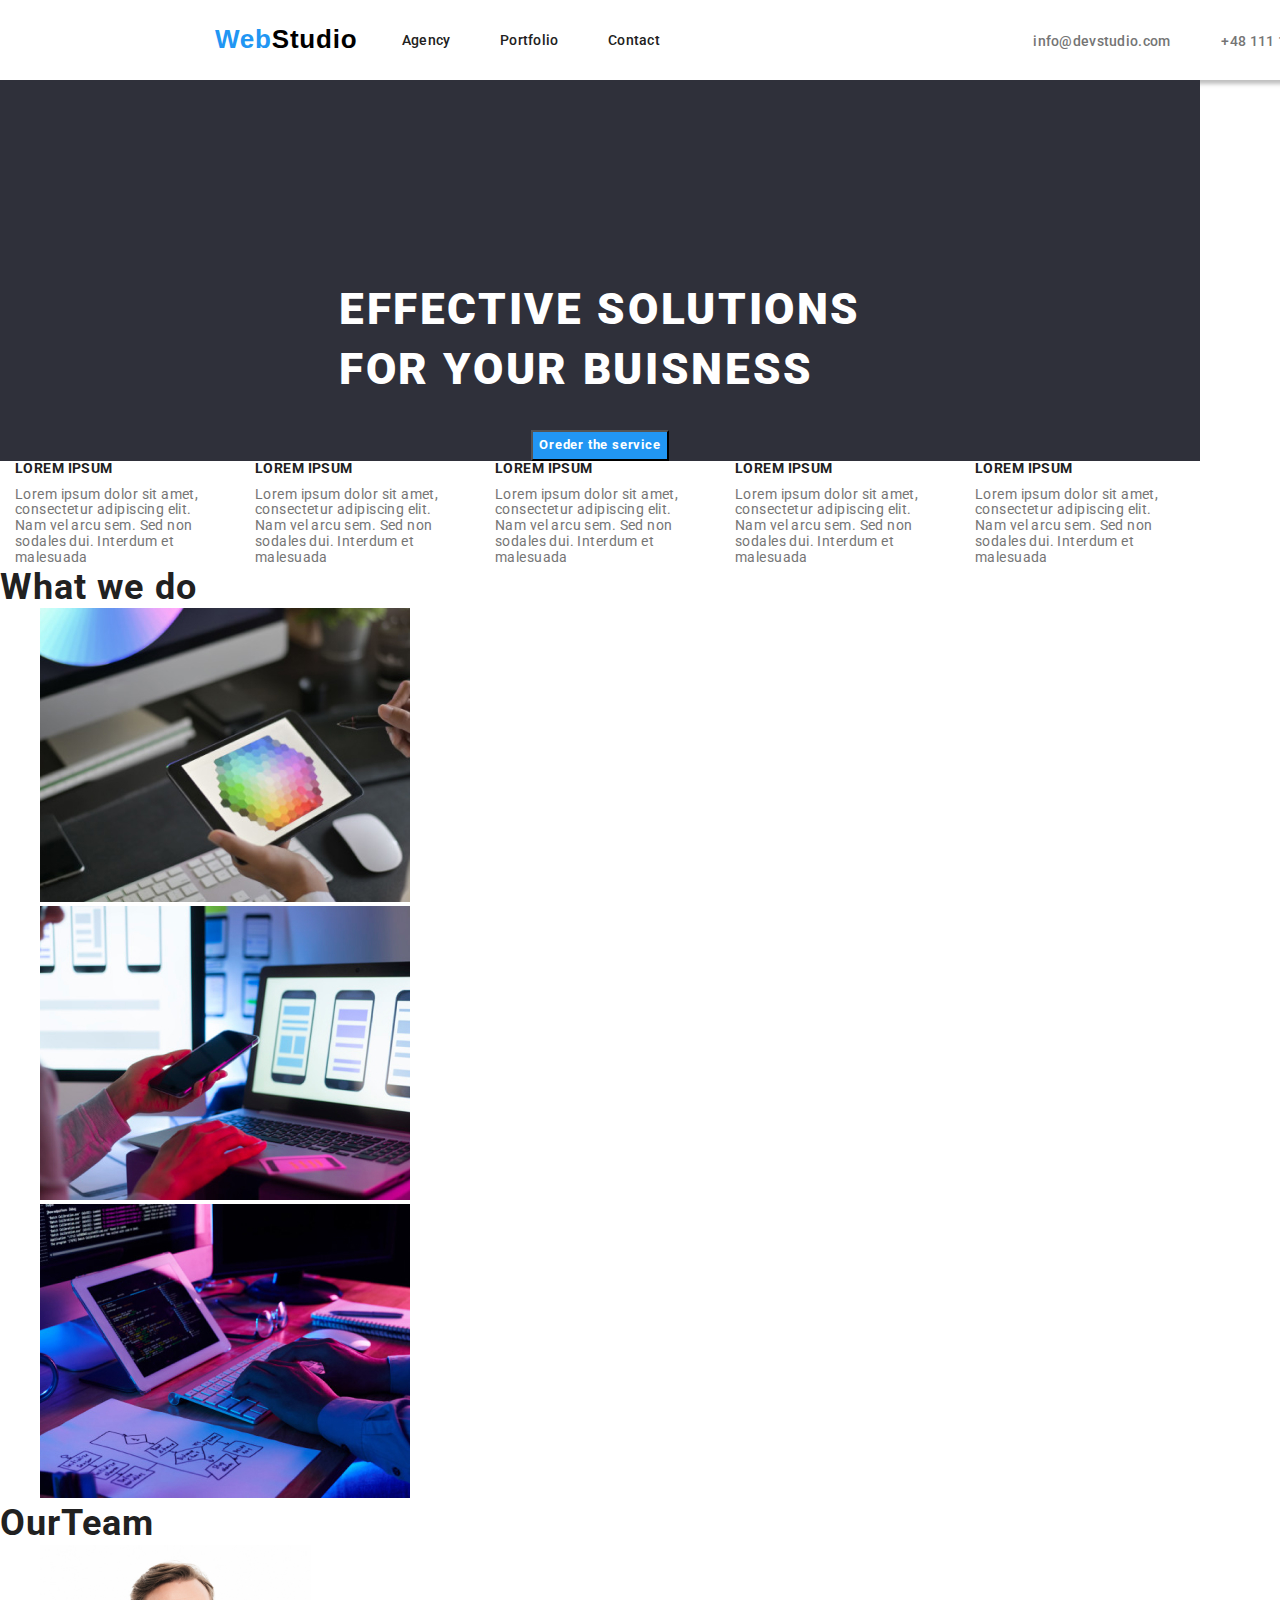
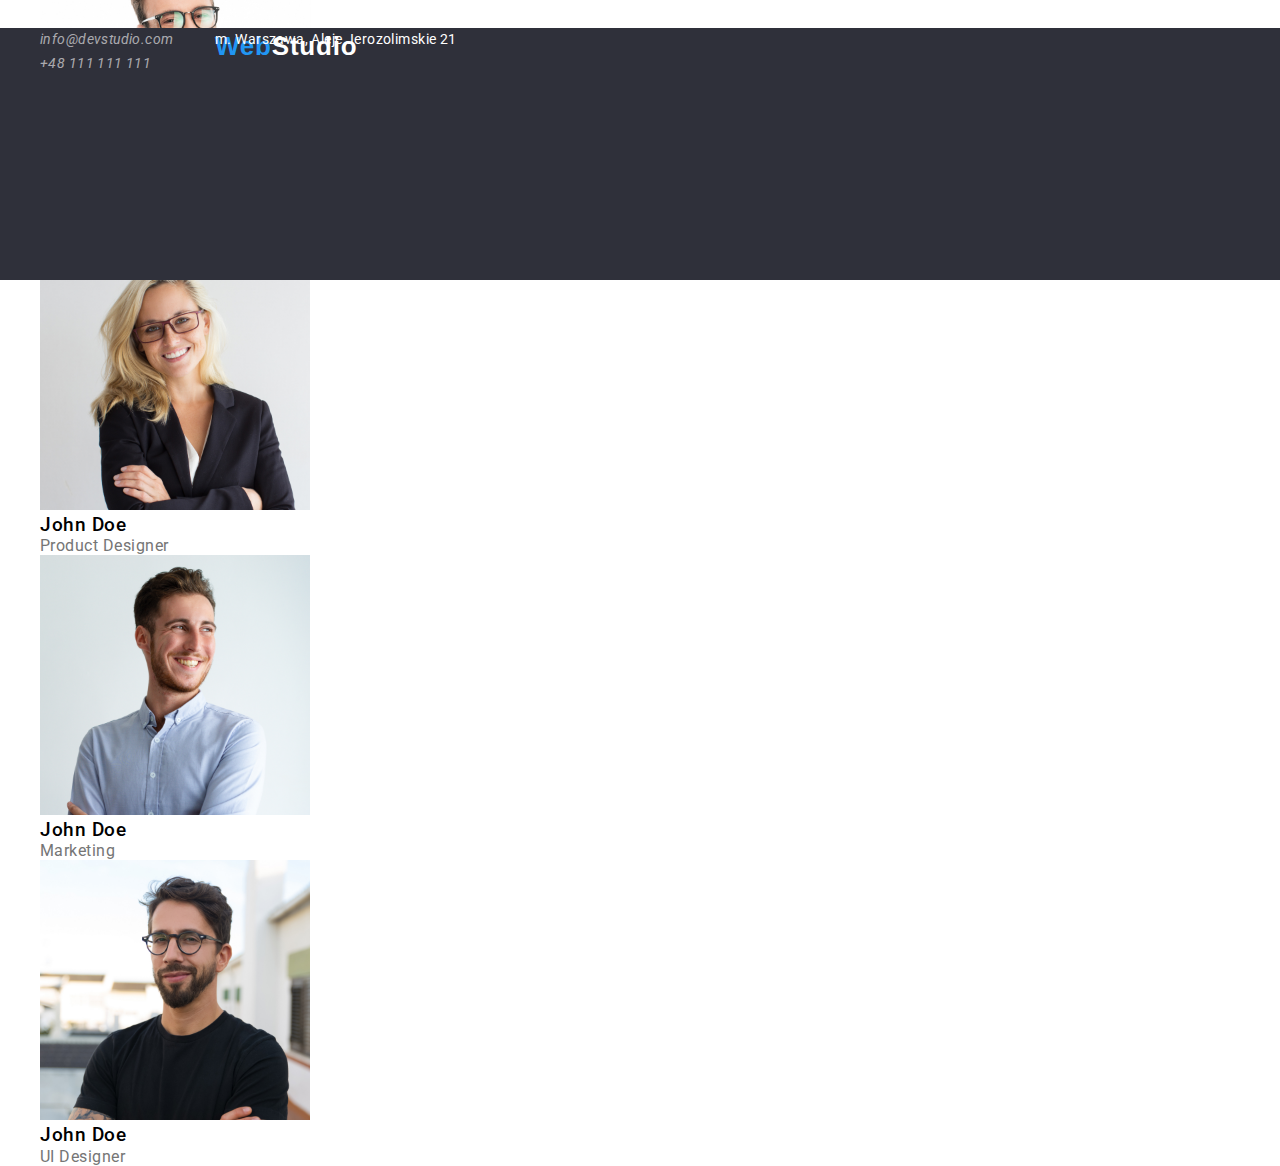
==== index.html @ 23a783db "goit-markup-hw-03" ====
<!DOCTYPE html>
<html lang="en">
  <head>
    <meta charset="UTF-8" />
    <meta http-equiv="X-UA-Compatible" content="IE=edge" />
    <meta name="description" content="Website about WebStudio" />
    <title>Portfolio</title>
    <link
      rel="stylesheet"
      href="https://cdnjs.cloudflare.com/ajax/libs/modern-normalize/1.1.0/modern-normalize.min.css"
      integrity="sha512-wpPYUAdjBVSE4KJnH1VR1HeZfpl1ub8YT/NKx4PuQ5NmX2tKuGu6U/JRp5y+Y8XG2tV+wKQpNHVUX03MfMFn9Q=="
      crossorigin="anonymous"
      referrerpolicy="no-referrer"
    />
    <link rel="preconnect" href="https://fonts.googleapis.com" />
    <link rel="preconnect" href="https://fonts.gstatic.com" crossorigin />
    <link
      href="https://fonts.googleapis.com/css2?family=Raleway:wght@700&family=Roboto:wght@400;500;700;900&display=swap"
      rel="stylesheet"
    />
    <link rel="stylesheet" href="css/style.css" />
  </head>
  <body>
    <header class="nav-bar">
      <div class="menu-items">
        <a class="logo" href="index.html">Web<span class="studio">Studio</span></a>
      </div>
      <nav class="menu-items social-links-position">
        <div>
          <ul class="nav-items">
            <li><a class="menu-item" href="./index.html">Agency</a></li>
            <li><a class="menu-item" href="./portfolio.html">Portfolio</a></li>
            <li><a class="menu-item">Contact</a></li>
          </ul>
        </div>
      </nav>
      <ul class="menu-items contacts-position">
        <li>
          <a class="contact-info" href="mailto:info@devstudio.com">info@devstudio.com</a>
        </li>
        <li><a class="contact-info" href="tel:+48111111111">+48 111 111 111</a></li>
      </ul>
    </header>
    <main class="conteiner">
      <section class="main-section">
        <h1 class="slogan">
          EFFECTIVE SOLUTIONS <br />
          FOR YOUR BUISNESS
        </h1>
        <button class="blue-button" type="button">Oreder the service</button>
      </section>
      <section>
        <div class="conteiner">
          <ul class="paragraphs">
            <li>
              <div>
                <h3 class="paragraphs-title">LOREM IPSUM</h3>
                <p class="paragraphs-text">
                  Lorem ipsum dolor sit amet, consectetur adipiscing elit. Nam vel arcu sem. Sed non
                  sodales dui. Interdum et malesuada
                </p>
              </div>
            </li>

            <li>
              <div>
                <h3 class="paragraphs-title">LOREM IPSUM</h3>
                <p class="paragraphs-text">
                  Lorem ipsum dolor sit amet, consectetur adipiscing elit. Nam vel arcu sem. Sed non
                  sodales dui. Interdum et malesuada
                </p>
              </div>
            </li>
            <li>
              <div>
                <h3 class="paragraphs-title">LOREM IPSUM</h3>
                <p class="paragraphs-text">
                  Lorem ipsum dolor sit amet, consectetur adipiscing elit. Nam vel arcu sem. Sed non
                  sodales dui. Interdum et malesuada
                </p>
              </div>
            </li>
            <li>
              <div>
                <h3 class="paragraphs-title">LOREM IPSUM</h3>
                <p class="paragraphs-text">
                  Lorem ipsum dolor sit amet, consectetur adipiscing elit. Nam vel arcu sem. Sed non
                  sodales dui. Interdum et malesuada
                </p>
              </div>
            </li>
            <li>
              <div>
                <h3 class="paragraphs-title">LOREM IPSUM</h3>
                <p class="paragraphs-text">
                  Lorem ipsum dolor sit amet, consectetur adipiscing elit. Nam vel arcu sem. Sed non
                  sodales dui. Interdum et malesuada
                </p>
              </div>
            </li>
          </ul>
        </div>
      </section>
      <section>
        <div class="conteiner">
          <h2 class="section-title">What we do</h2>
          <ul class="pics-container">
            <li>
              <img src="./images/box3.jpg" widht="370" height="294" alt="picture in the tablet" />
            </li>
            <li>
              <img src="./images/box1.jpg" widht="370" height="294" alt="person at the laptop" />
            </li>
            <li>
              <img
                src="./images/box2.jpg"
                widht="370"
                height="294"
                alt="person is typing something on the keyboard"
              />
            </li>
          </ul>
        </div>
      </section>
      <section>
        <div class="conteiner">
          <h2 class="section-title">OurTeam</h2>
          <ul class="team-container">
            <li class="pic-item">
              <img src="./images/person1.jpg" widht="270" height="260" alt="man" />
              <h3 class="name">John Doe</h3>
              <p class="describe-name">Product Designer</p>
            </li>

            <li class="pic-item">
              <img src="./images/person2.jpg" widht="270" height="260" alt="woman" />
              <h3 class="name">John Doe</h3>
              <p class="describe-name">Product Designer</p>
            </li>

            <li class="pic-item">
              <img src="./images/person3.jpg" widht="270" height="260" alt="man" />
              <h3 class="name">John Doe</h3>
              <p class="describe-name">Marketing</p>
            </li>
            <li class="pic-item">
              <img src="./images/person4.jpg" widht="270" height="260" alt="man" />
              <h3 class="name">John Doe</h3>
              <p class="describe-name">UI Designer</p>
            </li>
          </ul>
        </div>
      </section>
    </main>
    <footer class="footer" , class="conteiner">
      <a class="logo" href="index.html">Web<span class="studio-footer">Studio</span></a>
      <address class="adress">
        <ul>
          <li class="street">m. Warszawa, Aleje Jerozolimskie 21</li>
          <li>
            <a href="mailto:info@devstudio.com" class="contact-info-footer">info@devstudio.com</a>
          </li>
          <li><a href="tel:+48111111111" class="contact-info-footer">+48 111 111 111</a></li>
        </ul>
      </address>
    </footer>
  </body>
</html>
---- css/style.css ----
:root {
  --background-color: #e5e5e5;
  --color-white: #ffffff;
  --color-black: #000000;
  --color-blue: #2196f3;
  --color-grey: #757575;
  --color-dark-grey: #2f303a;
  --main-font: 'Roboto', sans-serif;
  --secondary-font: 'Relaway', sans-serif;
  --normal-text-color: #212121;
  --paragraph-text-color: #757575;
  --link-color: #2196f3;
  --secondary-background-color: #2f303a;
  --button-color: #f5f4fa;
}
* {
  margin: 0;
}
ul {
  list-style: none;
}
a {
  text-decoration: none;
}

body {
  font-family: var(--main-font);
  color: var(--normal-text-color);
}
.title-h3:hover,
.description-image:hover {
  text-decoration-line: underline;
  text-decoration-color: var(--link-color);
  text-decoration-style: solid;
}
img:hover {
  text-decoration-style: solid;
  border-color: var(--link-color);
}

.conteiner {
  width: 1200px;
}
.filter-container {
  text-decoration: none;
  padding: 94px 0 94px 0px;
  justify-content: center;
  padding-top: 174px; /*(174, 215, 346, 215);*/
  padding-bottom: 346px;
  padding-left: 215px;
  padding-right: 215px;
}
.menu-item {
  font-weight: 500;
  font-size: 14px;
  line-height: 1.14;
  letter-spacing: 0.02em;
  color: var(--normal-text-color);
}
.nav-bar {
  height: 80px;
  width: 1600px;
  left: 0px;
  top: 0px;
  border-radius: 0px;
  box-sizing: border-box;
  border-bottom: 1px solid var(--border-color);
  background-color: var(--white);
  display: flex;
  justify-content: center;
  box-shadow: 0px 4px 4px rgba(0, 0, 0, 0.25);
}
.nav-items {
  gap: 47px;
  width: 261px;
  height: 16px;
  left: 453px;
  top: 32px;
  display: flex;
  color: var(--normal-text-color);
  font-size: 14px;
  justify-content: space-around;
}

.button-container {
  display: flex;
  justify-content: center;
  gap: 8px;
  margin-bottom: 50px;
  width: 572px;
  height: 54px;
  left: 510px;
  top: 174px;
  padding-bottom: 34px;
}
.image-box-container {
  width: 1200px;
  display: flex;
  flex-wrap: wrap;
  justify-content: space-between;
  padding-left: 15px;
  padding-right: 15px;
  gap: 30px;
}
.item {
  margin: 0;
  padding: 0;
  width: auto;
  border-bottom: 1px solid #eeeeee;
}
.contacts-position {
  padding-left: 372px;
  gap: 51px;
}
.social-links-position {
  padding-left: 91px;
}

.logo {
  position: absolute;
  left: 215px;
  font-family: var(--secondary-font);
  font-weight: 700;
  font-size: 26px;
  line-height: 1.46;
  letter-spacing: 0.03em;
  color: var(--link-color);
}
.studio {
  font-family: var(--secondary-font);
  color: var(--color-black);
}
.studio-footer {
  font-family: var(--secondary-font);
  color: var(--color-white);
}
.contact-footer {
  position: absolute;
  width: 247px;
  height: 84px;
  left: 215px;
}
.slogan {
  font-weight: 900;
  font-size: 44px;
  line-height: 1.36;
  letter-spacing: 0.06em;
  text-transform: uppercase;
  color: var(--color-white);
  padding-top: 200px;
  padding-bottom: 30px;
}
.our-team {
  background-color: var(--button-color);
}

.contact-info {
  font-style: normal;
  font-weight: 500;
  font-size: 14px;
  line-height: 1.17;
  letter-spacing: 0.02em;
  color: var(--paragraph-text-color);
}
.contact-footer {
  width: 247px;
  height: 81px;
}
.contact-info-footer {
  font-size: 14px;
  line-height: 1.7;
  letter-spacing: 0.03em;
  color: rgba(255, 255, 255, 0.6);
}
button {
  font-family: var(--main-font);
  font-weight: 500;
  line-height: 1.62;
  background: var(--button-color);
  letter-spacing: 0.03em;
  cursor: pointer;
}
.blue-button {
  font-weight: 700;
  line-height: 1.87;
  letter-spacing: 0.06em;
  color: var(--color-white);
  background: var(--link-color);
}
.button:focus {
  color: white;
  background-color: var(--link-color);
}
.button:hover {
  text-decoration-line: underline;
  text-decoration-color: var(--link-color);
  text-decoration-style: solid;
}

a:hover,
a:focus {
  color: var(--link-color);
}
.section {
  padding: 94px 0 94px 0px;
}

.main-section {
  background-color: var(--secondary-background-color);
  display: flex;
  flex-direction: column;
  justify-content: center;
  align-items: center;
}
.menu-items {
  display: flex;
  align-items: center;
}
.paragraphs {
  display: flex;
  justify-content: space-around;
  gap: 30px;
  padding-left: 15px;
  padding-right: 15px;
}
.paragraphs-title {
  font-weight: 700;
  font-size: 14px;
  line-height: 1.14;
  letter-spacing: 0.03em;
}
.paragraphs-text {
  font-size: 14px;
  line-height: 1.14;
  letter-spacing: 0.03em;
  color: var(--paragraph-text-color);
  padding-top: 10px;
}
.section-title {
  font-weight: 700;
  font-size: 36px;
  line-height: 1.17;
  letter-spacing: 0.03em;
}
.title-h3 {
  font-weight: 700;
  font-size: 18px;
  line-height: 2;
  letter-spacing: 0.06em;
  margin: 0;
  padding-top: 20px;
  padding-left: 24px;
  color: var(--normal-text-color);
}
.name {
  font-weight: 500;
  line-height: 1.19;
  letter-spacing: 0.03em;
  color: var(--color-black);
}
.describe-name {
  line-height: 1.19;
  letter-spacing: 0.03em;
  color: var(--color-grey);
}
.description-image {
  color: var(--color-grey);
  line-height: 1.875;
  letter-spacing: 0.03em;
  margin: 0;
  padding-left: 24px;
  padding-bottom: 20px;
  letter-spacing: 0.03em;
}
.street {
  position: absolute;
  width: 247px;
  height: 21px;
  left: 215px;
  font-style: normal;
  font-family: var(--main-font);
  color: var(--color-white);
  font-size: 14px;
  line-height: 1.71;
  letter-spacing: 0.03em;
}
.footer {
  background-color: var(--color-dark-grey);
  position: absolute;
  width: 1600px;
  height: 252px;
  left: 0px;
  top: 1628px;
  height: 252px;
  border-radius: 0px;
}
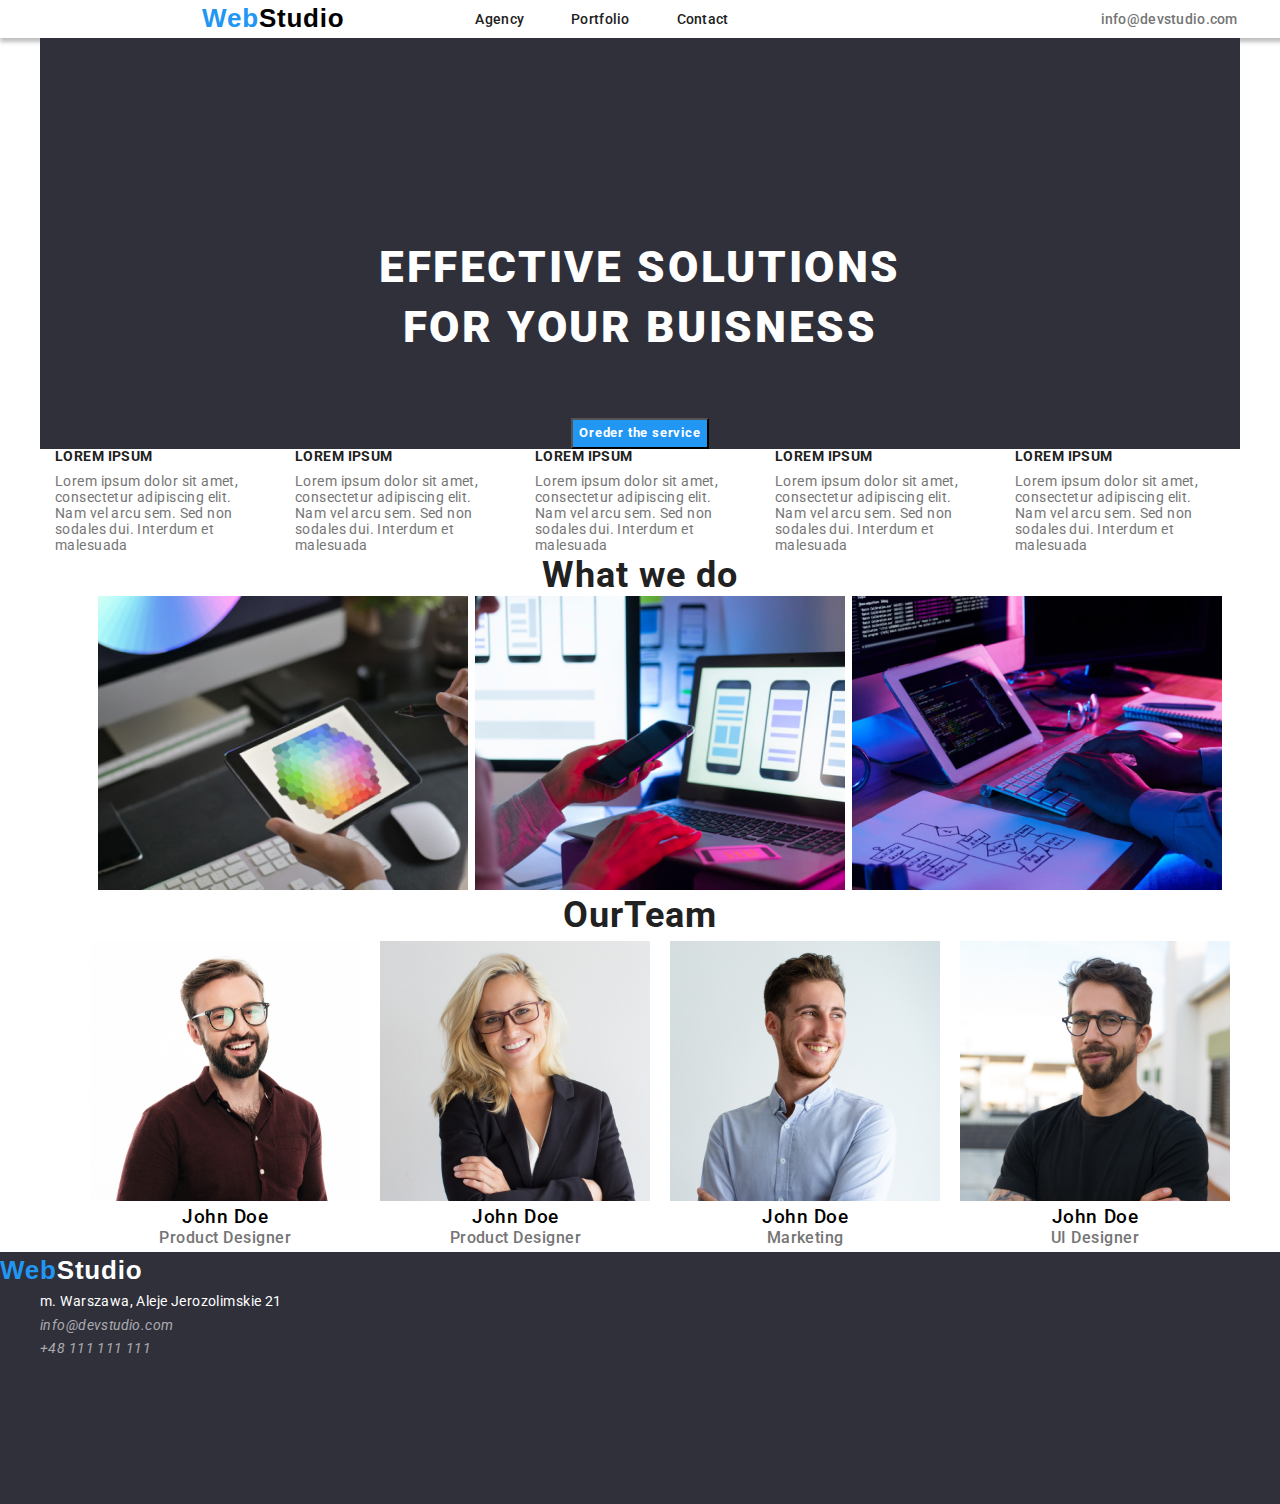
==== commit 77ddc376: "goit-markup-hw-03" ====
--- a/index.html
+++ b/index.html
@@ -21,7 +21,7 @@
     <link rel="stylesheet" href="css/style.css" />
   </head>
   <body>
-    <header class="nav-bar">
+    <header class="nav-bar container">
       <div class="menu-items">
         <a class="logo" href="index.html">Web<span class="studio">Studio</span></a>
       </div>
@@ -102,7 +102,7 @@
         </div>
       </section>
       <section>
-        <div class="conteiner">
+        <div class="conteiner section-what-we-do">
           <h2 class="section-title">What we do</h2>
           <ul class="pics-container">
             <li>
@@ -152,17 +152,22 @@
         </div>
       </section>
     </main>
-    <footer class="footer" , class="conteiner">
-      <a class="logo" href="index.html">Web<span class="studio-footer">Studio</span></a>
-      <address class="adress">
-        <ul>
-          <li class="street">m. Warszawa, Aleje Jerozolimskie 21</li>
-          <li>
-            <a href="mailto:info@devstudio.com" class="contact-info-footer">info@devstudio.com</a>
-          </li>
-          <li><a href="tel:+48111111111" class="contact-info-footer">+48 111 111 111</a></li>
-        </ul>
-      </address>
-    </footer>
+   <div class="footer">
+      <footer class="container">
+        <div>
+          <a class="logo" href="index.html">Web<span class="studio-footer">Studio</span></a>
+        </div>
+        <address>
+          <div class="contact-footer">
+            <ul>
+              <li class="street">m. Warszawa, Aleje Jerozolimskie 21</li>
+              <li>
+                <a class="contact-info-footer" href="mailto:info@devstudio.com"
+                  >info@devstudio.com</a
+                >
+              </li>
+              <li><a class="contact-info-footer" href="tel:+48111111111">+48 111 111 111</a></li>
+            </ul>
+          </div>
   </body>
 </html>
--- a/css/style.css
+++ b/css/style.css
@@ -22,43 +22,95 @@
 a {
   text-decoration: none;
 }
-
+* {
+  margin: 0;
+}
+h1,
+h2,
+h3,
+h4,
+h5,
+h6,
+p {
+  margin: 0;
+}
 body {
   font-family: var(--main-font);
   color: var(--normal-text-color);
 }
-.title-h3:hover,
+.conteiner {
+  width: 1200px;
+  margin: 0 auto;
+}
+/*==================================================================
+HOVER FOCUS BUTTON
+====================================================================*/
+/*.title-h3:hover,
 .description-image:hover {
   text-decoration-line: underline;
   text-decoration-color: var(--link-color);
   text-decoration-style: solid;
-}
-img:hover {
+}*/
+img:hover img:focus {
   text-decoration-style: solid;
   border-color: var(--link-color);
 }
-
-.conteiner {
-  width: 1200px;
-}
-.filter-container {
-  text-decoration: none;
-  padding: 94px 0 94px 0px;
-  justify-content: center;
-  padding-top: 174px; /*(174, 215, 346, 215);*/
-  padding-bottom: 346px;
-  padding-left: 215px;
-  padding-right: 215px;
-}
-.menu-item {
-  font-weight: 500;
-  font-size: 14px;
-  line-height: 1.14;
-  letter-spacing: 0.02em;
-  color: var(--normal-text-color);
-}
+.button:focus {
+  color: white;
+  background-color: var(--link-color);
+}
+.button:focus,
+.button:hover {
+  color: white;
+  background-color: var(--link-color);
+}
+.button-container:hover {
+  border-color: var(--link-color);
+}
+a:hover,
+a:focus {
+  color: var(--link-color);
+}
+button {
+  font-family: var(--main-font);
+  font-weight: 500;
+  line-height: 1.62;
+  background: var(--button-color);
+  letter-spacing: 0.03em;
+  cursor: pointer;
+}
+.blue-button {
+  font-weight: 700;
+  line-height: 1.87;
+  letter-spacing: 0.06em;
+  color: var(--color-white);
+  background: var(--link-color);
+}
+.underline-blue:hover {
+  text-decoration-line: underline;
+}
+/*============LOGO==========================================*/
+.logo {
+  left: 215px;
+  font-family: var(--secondary-font);
+  font-weight: 700;
+  font-size: 26px;
+  line-height: 1.46;
+  letter-spacing: 0.03em;
+  color: var(--link-color);
+}
+.studio {
+  font-family: var(--secondary-font);
+  color: var(--color-black);
+}
+.studio-footer {
+  font-family: var(--secondary-font);
+  color: var(--color-white);
+}
+/*===================================================
+NAGŁÓWEK
+========================================================*/
 .nav-bar {
-  height: 80px;
   width: 1600px;
   left: 0px;
   top: 0px;
@@ -72,8 +124,6 @@
 }
 .nav-items {
   gap: 47px;
-  width: 261px;
-  height: 16px;
   left: 453px;
   top: 32px;
   display: flex;
@@ -81,64 +131,39 @@
   font-size: 14px;
   justify-content: space-around;
 }
-
-.button-container {
-  display: flex;
-  justify-content: center;
-  gap: 8px;
-  margin-bottom: 50px;
-  width: 572px;
-  height: 54px;
-  left: 510px;
-  top: 174px;
-  padding-bottom: 34px;
-}
-.image-box-container {
-  width: 1200px;
-  display: flex;
-  flex-wrap: wrap;
-  justify-content: space-between;
-  padding-left: 15px;
-  padding-right: 15px;
-  gap: 30px;
-}
-.item {
-  margin: 0;
-  padding: 0;
-  width: auto;
-  border-bottom: 1px solid #eeeeee;
+.social-links-position {
+  padding-left: 91px;
+}
+.menu-item {
+  font-weight: 500;
+  font-size: 14px;
+  line-height: 1.14;
+  letter-spacing: 0.02em;
+  color: var(--normal-text-color);
+}
+.contact-info {
+  font-style: normal;
+  font-weight: 500;
+  font-size: 14px;
+  line-height: 1.17;
+  letter-spacing: 0.02em;
+  color: var(--paragraph-text-color);
 }
 .contacts-position {
   padding-left: 372px;
   gap: 51px;
 }
-.social-links-position {
-  padding-left: 91px;
-}
+/*=======================================================
+PORTFOLIO-------------INDEX
+=========================================================*/
 
-.logo {
-  position: absolute;
-  left: 215px;
-  font-family: var(--secondary-font);
-  font-weight: 700;
-  font-size: 26px;
-  line-height: 1.46;
-  letter-spacing: 0.03em;
-  color: var(--link-color);
-}
-.studio {
-  font-family: var(--secondary-font);
-  color: var(--color-black);
-}
-.studio-footer {
-  font-family: var(--secondary-font);
-  color: var(--color-white);
-}
-.contact-footer {
-  position: absolute;
-  width: 247px;
-  height: 84px;
-  left: 215px;
+.main-section {
+  background-color: var(--secondary-background-color);
+  display: flex;
+  flex-direction: column;
+  justify-content: center;
+  align-items: center;
+  gap: 30px;
 }
 .slogan {
   font-weight: 900;
@@ -146,71 +171,10 @@
   line-height: 1.36;
   letter-spacing: 0.06em;
   text-transform: uppercase;
+  text-align: center;
   color: var(--color-white);
   padding-top: 200px;
   padding-bottom: 30px;
-}
-.our-team {
-  background-color: var(--button-color);
-}
-
-.contact-info {
-  font-style: normal;
-  font-weight: 500;
-  font-size: 14px;
-  line-height: 1.17;
-  letter-spacing: 0.02em;
-  color: var(--paragraph-text-color);
-}
-.contact-footer {
-  width: 247px;
-  height: 81px;
-}
-.contact-info-footer {
-  font-size: 14px;
-  line-height: 1.7;
-  letter-spacing: 0.03em;
-  color: rgba(255, 255, 255, 0.6);
-}
-button {
-  font-family: var(--main-font);
-  font-weight: 500;
-  line-height: 1.62;
-  background: var(--button-color);
-  letter-spacing: 0.03em;
-  cursor: pointer;
-}
-.blue-button {
-  font-weight: 700;
-  line-height: 1.87;
-  letter-spacing: 0.06em;
-  color: var(--color-white);
-  background: var(--link-color);
-}
-.button:focus {
-  color: white;
-  background-color: var(--link-color);
-}
-.button:hover {
-  text-decoration-line: underline;
-  text-decoration-color: var(--link-color);
-  text-decoration-style: solid;
-}
-
-a:hover,
-a:focus {
-  color: var(--link-color);
-}
-.section {
-  padding: 94px 0 94px 0px;
-}
-
-.main-section {
-  background-color: var(--secondary-background-color);
-  display: flex;
-  flex-direction: column;
-  justify-content: center;
-  align-items: center;
 }
 .menu-items {
   display: flex;
@@ -222,6 +186,14 @@
   gap: 30px;
   padding-left: 15px;
   padding-right: 15px;
+  left: 215px;
+  top: 774px;
+}
+.section-what-we-do {
+  width: 1170px;
+  left: 215px;
+  top: 969px;
+  border-radius: 0px;
 }
 .paragraphs-title {
   font-weight: 700;
@@ -237,10 +209,88 @@
   padding-top: 10px;
 }
 .section-title {
+  display: flex;
+  justify-content: center;
   font-weight: 700;
   font-size: 36px;
   line-height: 1.17;
   letter-spacing: 0.03em;
+}
+.pics-container {
+  display: flex;
+  justify-content: space-around;
+  flex-wrap: wrap;
+  left: 215px;
+  top: 969px;
+  border-radius: 0px;
+}
+.team-container {
+  display: flex;
+  justify-content: space-around;
+  flex-wrap: wrap;
+}
+.team-container {
+  font-weight: 500;
+  line-height: 1.19;
+  letter-spacing: 0.03em;
+  color: var(--color-black);
+}
+.pic-item {
+  padding: 5px;
+}
+.name {
+  display: flex;
+  justify-content: center;
+  font-weight: 500;
+  line-height: 1.19;
+  letter-spacing: 0.03em;
+  color: var(--color-black);
+}
+.describe-name {
+  display: flex;
+  justify-content: center;
+  line-height: 1.19;
+  letter-spacing: 0.03em;
+  color: var(--color-grey);
+}
+.section {
+  padding: 94px 0 94px 0px;
+}
+.our-team {
+  background-color: var(--button-color);
+}
+
+.filter-container {
+  text-decoration: none;
+  padding: 94px 0 94px 0px;
+  justify-content: center;
+  padding-top: 174px; /*(174, 215, 346, 215);*/
+  padding-bottom: 346px;
+  padding-left: 215px;
+  padding-right: 215px;
+}
+.button-container {
+  display: flex;
+  justify-content: center;
+  gap: 8px;
+  margin-bottom: 50px;
+  left: 510px;
+  top: 174px;
+  padding-bottom: 34px;
+}
+.image-box-container {
+  width: 1200px;
+  display: flex;
+  flex-wrap: wrap;
+  justify-content: space-between;
+  padding-left: 15px;
+  padding-right: 15px;
+  gap: 30px;
+}
+.item {
+  margin: 0;
+  padding: 0;
+  border-bottom: 1px solid #eeeeee;
 }
 .title-h3 {
   font-weight: 700;
@@ -252,17 +302,6 @@
   padding-left: 24px;
   color: var(--normal-text-color);
 }
-.name {
-  font-weight: 500;
-  line-height: 1.19;
-  letter-spacing: 0.03em;
-  color: var(--color-black);
-}
-.describe-name {
-  line-height: 1.19;
-  letter-spacing: 0.03em;
-  color: var(--color-grey);
-}
 .description-image {
   color: var(--color-grey);
   line-height: 1.875;
@@ -272,25 +311,34 @@
   padding-bottom: 20px;
   letter-spacing: 0.03em;
 }
-.street {
-  position: absolute;
-  width: 247px;
-  height: 21px;
-  left: 215px;
-  font-style: normal;
-  font-family: var(--main-font);
-  color: var(--color-white);
-  font-size: 14px;
-  line-height: 1.71;
-  letter-spacing: 0.03em;
-}
+
+/*=================================================
+footer
+==================================================*/
 .footer {
   background-color: var(--color-dark-grey);
-  position: absolute;
   width: 1600px;
   height: 252px;
   left: 0px;
   top: 1628px;
-  height: 252px;
   border-radius: 0px;
 }
+.contact-footer {
+  left: 215px;
+}
+
+.contact-info-footer {
+  font-size: 14px;
+  line-height: 1.7;
+  letter-spacing: 0.03em;
+  color: rgba(255, 255, 255, 0.6);
+}
+.street {
+  left: 215px;
+  font-style: normal;
+  font-family: var(--main-font);
+  color: var(--color-white);
+  font-size: 14px;
+  line-height: 1.71;
+  letter-spacing: 0.03em;
+}
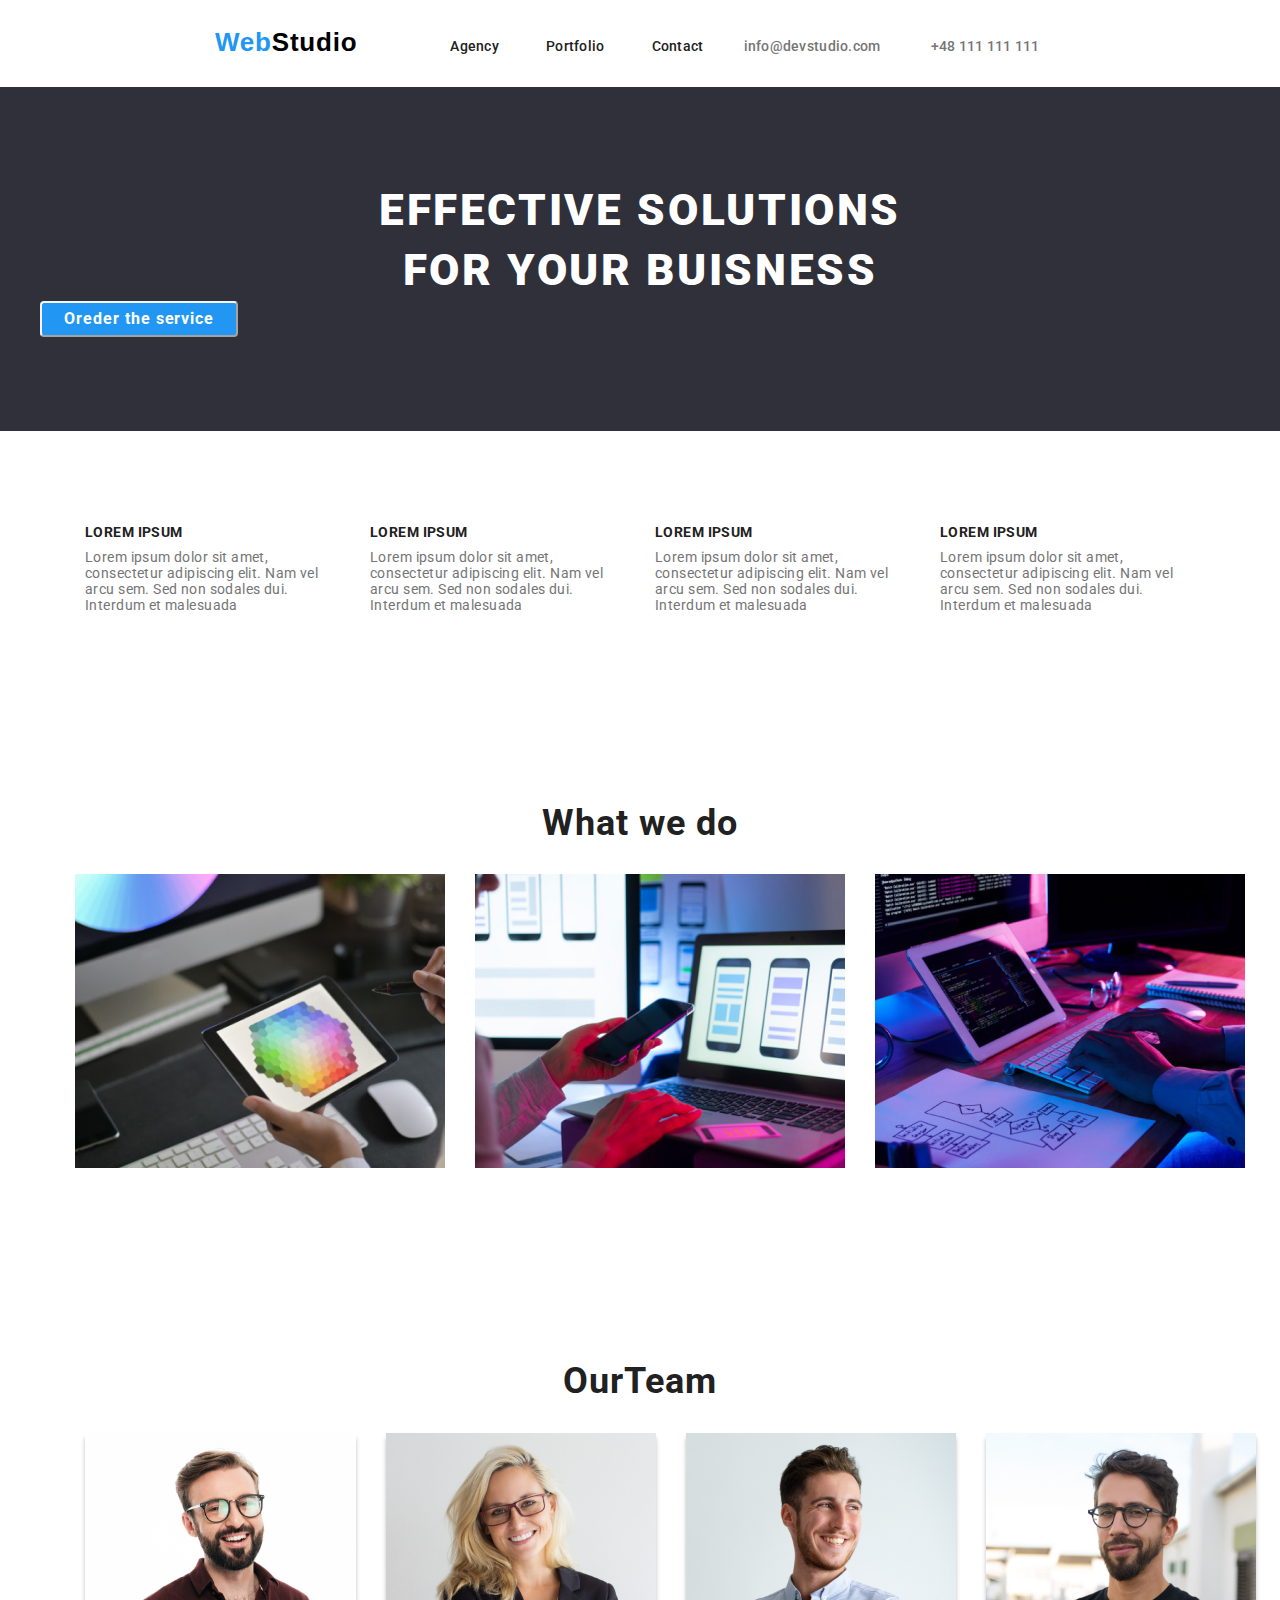
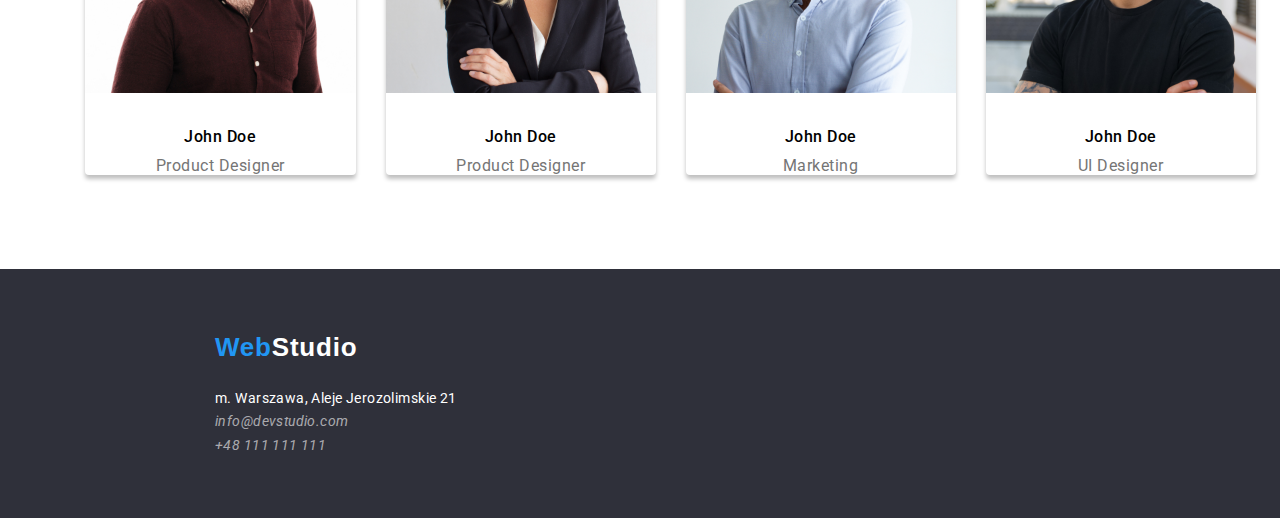
==== commit 8308640a: "goit-markup-hw-03" ====
--- a/index.html
+++ b/index.html
@@ -4,16 +4,10 @@
     <meta charset="UTF-8" />
     <meta http-equiv="X-UA-Compatible" content="IE=edge" />
     <meta name="description" content="Website about WebStudio" />
-    <title>Portfolio</title>
-    <link
-      rel="stylesheet"
-      href="https://cdnjs.cloudflare.com/ajax/libs/modern-normalize/1.1.0/modern-normalize.min.css"
-      integrity="sha512-wpPYUAdjBVSE4KJnH1VR1HeZfpl1ub8YT/NKx4PuQ5NmX2tKuGu6U/JRp5y+Y8XG2tV+wKQpNHVUX03MfMFn9Q=="
-      crossorigin="anonymous"
-      referrerpolicy="no-referrer"
-    />
+    <title>WebStudio</title>
     <link rel="preconnect" href="https://fonts.googleapis.com" />
     <link rel="preconnect" href="https://fonts.gstatic.com" crossorigin />
+    <link rel="stylesheet" href="https://cdnjs.cloudflare.com/ajax/libs/modern-normalize/1.1.0/modern-normalize.min.css" integrity="sha512-wpPYUAdjBVSE4KJnH1VR1HeZfpl1ub8YT/NKx4PuQ5NmX2tKuGu6U/JRp5y+Y8XG2tV+wKQpNHVUX03MfMFn9Q==" crossorigin="anonymous" referrerpolicy="no-referrer" />
     <link
       href="https://fonts.googleapis.com/css2?family=Raleway:wght@700&family=Roboto:wght@400;500;700;900&display=swap"
       rel="stylesheet"
@@ -21,8 +15,8 @@
     <link rel="stylesheet" href="css/style.css" />
   </head>
   <body>
-    <header class="nav-bar container">
-      <div class="menu-items">
+     <header class="nav-bar">
+      <div class="menu-logo">
         <a class="logo" href="index.html">Web<span class="studio">Studio</span></a>
       </div>
       <nav class="menu-items social-links-position">
@@ -34,140 +28,137 @@
           </ul>
         </div>
       </nav>
-      <ul class="menu-items contacts-position">
-        <li>
-          <a class="contact-info" href="mailto:info@devstudio.com">info@devstudio.com</a>
-        </li>
-        <li><a class="contact-info" href="tel:+48111111111">+48 111 111 111</a></li>
-      </ul>
+       <ul class="nav-items-second">
+          <li>
+            <a class="contact-mail" href="mailto:info@devstudio.com">info@devstudio.com</a>
+          </li>
+          <li><a class="contact-tel" href="tel:+48111111111">+48 111 111 111</a></li>
+        </ul>
     </header>
-    <main class="conteiner">
-      <section class="main-section">
+    <main>
+      <section class="section main-section">
+        <div class="container">
         <h1 class="slogan">
-          EFFECTIVE SOLUTIONS <br />
+          EFFECTIVE SOLUTIONS<br>
           FOR YOUR BUISNESS
         </h1>
         <button class="blue-button" type="button">Oreder the service</button>
       </section>
-      <section>
-        <div class="conteiner">
-          <ul class="paragraphs">
-            <li>
-              <div>
-                <h3 class="paragraphs-title">LOREM IPSUM</h3>
-                <p class="paragraphs-text">
-                  Lorem ipsum dolor sit amet, consectetur adipiscing elit. Nam vel arcu sem. Sed non
-                  sodales dui. Interdum et malesuada
-                </p>
-              </div>
-            </li>
+    </div>
+      <section class="section">
+        <div class="container">
+        <ul class="paragraphs-container">
+        
+          <li>
+            <h3 class="paragraphs-title">LOREM IPSUM</h3>
+            <p class="paragraphs-text">
+              Lorem ipsum dolor sit amet, consectetur adipiscing elit. Nam vel arcu sem. Sed non
+              sodales dui. Interdum et malesuada
+            </p>
+          </li>
+    
+        <li>
+            <h3 class="paragraphs-title">LOREM IPSUM</h3>
+            <p class="paragraphs-text">
+              Lorem ipsum dolor sit amet, consectetur adipiscing elit. Nam vel arcu sem. Sed non
+              sodales dui. Interdum et malesuada
+            </p>
+          </li>
+     
+         <li>
+            <h3 class="paragraphs-title">LOREM IPSUM</h3>
+            <p class="paragraphs-text">
+              Lorem ipsum dolor sit amet, consectetur 
+               adipiscing elit. Nam vel arcu sem. Sed non
+              sodales dui. Interdum et malesuada
+            </p>
+          </li>
+      
+        <li>
+            <h3 class="paragraphs-title">LOREM IPSUM</h3>
+            <p class="paragraphs-text">
+              Lorem ipsum dolor sit amet, consectetur adipiscing elit. Nam vel arcu sem. Sed non
+              sodales dui. Interdum et malesuada
+            </p>
+          </li>
 
-            <li>
-              <div>
-                <h3 class="paragraphs-title">LOREM IPSUM</h3>
-                <p class="paragraphs-text">
-                  Lorem ipsum dolor sit amet, consectetur adipiscing elit. Nam vel arcu sem. Sed non
-                  sodales dui. Interdum et malesuada
-                </p>
-              </div>
-            </li>
-            <li>
-              <div>
-                <h3 class="paragraphs-title">LOREM IPSUM</h3>
-                <p class="paragraphs-text">
-                  Lorem ipsum dolor sit amet, consectetur adipiscing elit. Nam vel arcu sem. Sed non
-                  sodales dui. Interdum et malesuada
-                </p>
-              </div>
-            </li>
-            <li>
-              <div>
-                <h3 class="paragraphs-title">LOREM IPSUM</h3>
-                <p class="paragraphs-text">
-                  Lorem ipsum dolor sit amet, consectetur adipiscing elit. Nam vel arcu sem. Sed non
-                  sodales dui. Interdum et malesuada
-                </p>
-              </div>
-            </li>
-            <li>
-              <div>
-                <h3 class="paragraphs-title">LOREM IPSUM</h3>
-                <p class="paragraphs-text">
-                  Lorem ipsum dolor sit amet, consectetur adipiscing elit. Nam vel arcu sem. Sed non
-                  sodales dui. Interdum et malesuada
-                </p>
-              </div>
-            </li>
-          </ul>
         </div>
+        </ul>
       </section>
-      <section>
-        <div class="conteiner section-what-we-do">
-          <h2 class="section-title">What we do</h2>
-          <ul class="pics-container">
-            <li>
-              <img src="./images/box3.jpg" widht="370" height="294" alt="picture in the tablet" />
-            </li>
-            <li>
-              <img src="./images/box1.jpg" widht="370" height="294" alt="person at the laptop" />
-            </li>
-            <li>
-              <img
-                src="./images/box2.jpg"
-                widht="370"
-                height="294"
-                alt="person is typing something on the keyboard"
-              />
-            </li>
-          </ul>
+    </div>
+      <section class="section">
+        <div class="container, ">
+        <h2 class="section-title">What we do</h2>
+        <ul class="paragraphs-container-secondary" >
+          <div>
+            <figure>
+            <img src="./images/box3.jpg" widht="370" height="294" alt="picture in the tablet" />
+          </figure>
         </div>
+        <div>
+         <figure>
+            <img src="./images/box1.jpg" widht="370" height="294" alt="person at the laptop" />
+           </figure>
+        </div>
+        <div>
+          <figure>
+            
+             <img src="./images/box2.jpg"
+              widht="370"
+              height="294"
+              alt="person is typing something on the keyboard"
+            />
+          </figure>
+        </div>
+        </ul>
       </section>
-      <section>
-        <div class="conteiner">
-          <h2 class="section-title">OurTeam</h2>
-          <ul class="team-container">
-            <li class="pic-item">
-              <img src="./images/person1.jpg" widht="270" height="260" alt="man" />
-              <h3 class="name">John Doe</h3>
-              <p class="describe-name">Product Designer</p>
-            </li>
-
-            <li class="pic-item">
-              <img src="./images/person2.jpg" widht="270" height="260" alt="woman" />
-              <h3 class="name">John Doe</h3>
-              <p class="describe-name">Product Designer</p>
-            </li>
-
-            <li class="pic-item">
-              <img src="./images/person3.jpg" widht="270" height="260" alt="man" />
-              <h3 class="name">John Doe</h3>
-              <p class="describe-name">Marketing</p>
-            </li>
-            <li class="pic-item">
-              <img src="./images/person4.jpg" widht="270" height="260" alt="man" />
-              <h3 class="name">John Doe</h3>
-              <p class="describe-name">UI Designer</p>
-            </li>
-          </ul>
-        </div>
+    </div>
+      <section class="section">
+        <div class="container">
+        <h2 class="section-title">OurTeam</h2>
+        <ul class="paragraphs-container">
+          <li >
+         <figure class="team">
+            <img src="./images/person1.jpg" widht="270" height="260" alt="man" />
+            <h3 class="name">John Doe</h3>
+            <p class="describe-name">Product Designer</p>
+         </figure>    
+<li>
+           <figure class="team">
+            <img src="./images/person2.jpg" widht="270" height="260" alt="woman" />
+            <h3 class="name">John Doe</h3>
+            <p class="describe-name">Product Designer</p>
+          </figure>
+        </li>
+<li>
+          <figure class="team">
+            <img src="./images/person3.jpg" widht="270" height="260" alt="man" />
+            <h3 class="name">John Doe</h3>
+            <p class="describe-name">Marketing</p>
+          </figure>
+        </li>
+        <li>
+          <figure class="team">
+            <img src="./images/person4.jpg" widht="270" height="260" alt="man" />
+            <h3 class="name">John Doe</h3>
+            <p class="describe-name">UI Designer</p>
+         </figure>
+        </li> 
+        </ul>
       </section>
+    </div>
     </main>
-   <div class="footer">
-      <footer class="container">
-        <div>
-          <a class="logo" href="index.html">Web<span class="studio-footer">Studio</span></a>
-        </div>
-        <address>
-          <div class="contact-footer">
-            <ul>
-              <li class="street">m. Warszawa, Aleje Jerozolimskie 21</li>
-              <li>
-                <a class="contact-info-footer" href="mailto:info@devstudio.com"
-                  >info@devstudio.com</a
-                >
-              </li>
-              <li><a class="contact-info-footer" href="tel:+48111111111">+48 111 111 111</a></li>
-            </ul>
-          </div>
+    <footer class="footer">
+      <a class="logo logo-footer" href="index.html">Web<span class="studio-footer">Studio</span></a>
+      <address >
+        <ul class="adress">
+          <li class="street">m. Warszawa, Aleje Jerozolimskie 21</li>
+          <li>
+            <a href="mailto:info@devstudio.com" class="contact-info-footer">info@devstudio.com</a>
+          </li>
+          <li><a href="tel:+48111111111" class="contact-info-footer">+48 111 111 111</a></li>
+        </ul>
+      </address>
+    </footer>
   </body>
 </html>
--- a/css/style.css
+++ b/css/style.css
@@ -22,178 +22,77 @@
 a {
   text-decoration: none;
 }
-* {
-  margin: 0;
-}
-h1,
-h2,
-h3,
-h4,
-h5,
-h6,
-p {
-  margin: 0;
-}
+
 body {
   font-family: var(--main-font);
   color: var(--normal-text-color);
 }
-.conteiner {
-  width: 1200px;
+
+.section {
+  padding: 94px 0;
+}
+.container {
+  max-width: 1200px;
+  width: 100%;
   margin: 0 auto;
 }
-/*==================================================================
-HOVER FOCUS BUTTON
-====================================================================*/
-/*.title-h3:hover,
-.description-image:hover {
-  text-decoration-line: underline;
-  text-decoration-color: var(--link-color);
-  text-decoration-style: solid;
-}*/
-img:hover img:focus {
-  text-decoration-style: solid;
-  border-color: var(--link-color);
-}
-.button:focus {
-  color: white;
-  background-color: var(--link-color);
-}
-.button:focus,
-.button:hover {
-  color: white;
-  background-color: var(--link-color);
-}
-.button-container:hover {
-  border-color: var(--link-color);
-}
-a:hover,
-a:focus {
-  color: var(--link-color);
-}
-button {
-  font-family: var(--main-font);
-  font-weight: 500;
-  line-height: 1.62;
-  background: var(--button-color);
-  letter-spacing: 0.03em;
-  cursor: pointer;
-}
-.blue-button {
-  font-weight: 700;
-  line-height: 1.87;
-  letter-spacing: 0.06em;
-  color: var(--color-white);
-  background: var(--link-color);
-}
-.underline-blue:hover {
-  text-decoration-line: underline;
-}
-/*============LOGO==========================================*/
-.logo {
-  left: 215px;
-  font-family: var(--secondary-font);
-  font-weight: 700;
-  font-size: 26px;
-  line-height: 1.46;
-  letter-spacing: 0.03em;
-  color: var(--link-color);
-}
-.studio {
-  font-family: var(--secondary-font);
-  color: var(--color-black);
-}
-.studio-footer {
-  font-family: var(--secondary-font);
-  color: var(--color-white);
-}
-/*===================================================
-NAGŁÓWEK
-========================================================*/
-.nav-bar {
-  width: 1600px;
-  left: 0px;
-  top: 0px;
-  border-radius: 0px;
-  box-sizing: border-box;
-  border-bottom: 1px solid var(--border-color);
-  background-color: var(--white);
-  display: flex;
-  justify-content: center;
-  box-shadow: 0px 4px 4px rgba(0, 0, 0, 0.25);
-}
-.nav-items {
-  gap: 47px;
-  left: 453px;
-  top: 32px;
-  display: flex;
-  color: var(--normal-text-color);
-  font-size: 14px;
-  justify-content: space-around;
-}
-.social-links-position {
-  padding-left: 91px;
-}
-.menu-item {
-  font-weight: 500;
-  font-size: 14px;
-  line-height: 1.14;
-  letter-spacing: 0.02em;
-  color: var(--normal-text-color);
-}
-.contact-info {
-  font-style: normal;
-  font-weight: 500;
-  font-size: 14px;
-  line-height: 1.17;
-  letter-spacing: 0.02em;
-  color: var(--paragraph-text-color);
-}
-.contacts-position {
-  padding-left: 372px;
-  gap: 51px;
-}
-/*=======================================================
-PORTFOLIO-------------INDEX
-=========================================================*/
-
-.main-section {
-  background-color: var(--secondary-background-color);
-  display: flex;
-  flex-direction: column;
-  justify-content: center;
-  align-items: center;
-  gap: 30px;
-}
+
+/* =====================================INDEX============== */
 .slogan {
+  text-align: center;
   font-weight: 900;
   font-size: 44px;
   line-height: 1.36;
   letter-spacing: 0.06em;
   text-transform: uppercase;
-  text-align: center;
   color: var(--color-white);
-  padding-top: 200px;
-  padding-bottom: 30px;
-}
-.menu-items {
-  display: flex;
+  display: flex;
+  justify-content: center;
   align-items: center;
 }
-.paragraphs {
-  display: flex;
-  justify-content: space-around;
+.blue-button {
+  display: flex;
+  justify-content: center;
+  align-items: center;
+  text-align: center;
+  font-weight: 700;
+  line-height: 1.87;
+  letter-spacing: 0.06em;
+  color: var(--color-white);
+  background: var(--link-color);
+}
+.main-section {
+  background-color: var(--secondary-background-color);
+}
+.team {
+  box-shadow: 0px 4px 4px 0px rgba(0, 0, 0, 0.25);
+  border-radius: 4px;
+}
+.paragraphs-container {
+  flex-wrap: nowrap;
   gap: 30px;
+  display: flex;
+  justify-content: space-between;
+  margin-left: 30px;
+  margin-right: 30px;
   padding-left: 15px;
   padding-right: 15px;
-  left: 215px;
-  top: 774px;
-}
-.section-what-we-do {
-  width: 1170px;
-  left: 215px;
-  top: 969px;
-  border-radius: 0px;
+}
+.section-title {
+  display: flex;
+  justify-content: center;
+  font-weight: 700;
+  font-size: 36px;
+  line-height: 1.17;
+  letter-spacing: 0.03em;
+  padding-bottom: 30px;
+}
+.paragraphs-container-secondary {
+  gap: 30px;
+  display: flex;
+  justify-content: center;
+  margin-left: 30px;
+  margin-right: 30px;
 }
 .paragraphs-title {
   font-weight: 700;
@@ -207,138 +106,214 @@
   letter-spacing: 0.03em;
   color: var(--paragraph-text-color);
   padding-top: 10px;
-}
-.section-title {
-  display: flex;
-  justify-content: center;
-  font-weight: 700;
-  font-size: 36px;
-  line-height: 1.17;
-  letter-spacing: 0.03em;
-}
-.pics-container {
-  display: flex;
-  justify-content: space-around;
-  flex-wrap: wrap;
-  left: 215px;
-  top: 969px;
-  border-radius: 0px;
-}
-.team-container {
-  display: flex;
-  justify-content: space-around;
-  flex-wrap: wrap;
-}
-.team-container {
+  text-align: left;
+}
+.name {
+  font-size: 16px;
+  padding-top: 30px;
   font-weight: 500;
   line-height: 1.19;
   letter-spacing: 0.03em;
   color: var(--color-black);
-}
-.pic-item {
-  padding: 5px;
-}
-.name {
-  display: flex;
-  justify-content: center;
-  font-weight: 500;
+  text-align: center;
+}
+.describe-name {
+  font-size: 16px;
+  padding-top: 10px;
   line-height: 1.19;
   letter-spacing: 0.03em;
-  color: var(--color-black);
-}
-.describe-name {
-  display: flex;
-  justify-content: center;
-  line-height: 1.19;
-  letter-spacing: 0.03em;
   color: var(--color-grey);
-}
-.section {
-  padding: 94px 0 94px 0px;
-}
-.our-team {
-  background-color: var(--button-color);
-}
-
-.filter-container {
-  text-decoration: none;
-  padding: 94px 0 94px 0px;
-  justify-content: center;
-  padding-top: 174px; /*(174, 215, 346, 215);*/
-  padding-bottom: 346px;
-  padding-left: 215px;
-  padding-right: 215px;
+  text-align: center;
+}
+/*===========================================PORTFOLIO===========*/
+button {
+  font-family: var(--main-font);
+  font-weight: 500;
+  font-size: 16px;
+  line-height: 1.62;
+  background: #f5f4fa;
+  border-color: #f5f4fa;
+  letter-spacing: 0.03em;
+  text-align: center;
+  cursor: pointer;
+  border-radius: 4px;
+  padding-left: 22px;
+  padding-right: 22px;
+  gap: 8px;
 }
 .button-container {
-  display: flex;
-  justify-content: center;
+  /* box-sizing: border-box; */
+  width: 572px;
+  /* margin-left: 510px; */
+  display: flex;
+  justify-content: center;
+  align-items: flex-start;
   gap: 8px;
-  margin-bottom: 50px;
-  left: 510px;
-  top: 174px;
-  padding-bottom: 34px;
-}
-.image-box-container {
-  width: 1200px;
-  display: flex;
-  flex-wrap: wrap;
-  justify-content: space-between;
-  padding-left: 15px;
-  padding-right: 15px;
-  gap: 30px;
-}
-.item {
-  margin: 0;
-  padding: 0;
-  border-bottom: 1px solid #eeeeee;
+  padding-bottom: 50px;
+}
+.portfolio-container {
+  display: flex;
+  gap: 15px;
+  flex-flow: row wrap;
+}
+.box-portfolio {
+  border: 1px solid rgba(238, 238, 238, 1);
 }
 .title-h3 {
+  font-family: var(--main-font);
+  color: rgba(33, 33, 33, 1);
   font-weight: 700;
   font-size: 18px;
   line-height: 2;
   letter-spacing: 0.06em;
-  margin: 0;
+  padding-bottom: 4px;
   padding-top: 20px;
   padding-left: 24px;
-  color: var(--normal-text-color);
+  padding-right: 24px;
 }
 .description-image {
   color: var(--color-grey);
   line-height: 1.875;
   letter-spacing: 0.03em;
-  margin: 0;
   padding-left: 24px;
+  padding-right: 24px;
   padding-bottom: 20px;
-  letter-spacing: 0.03em;
-}
-
-/*=================================================
-footer
-==================================================*/
+}
+.portfolio {
+  justify-content: center;
+}
+/*=========================================FOOTER-HEADER========= */
+
+/* ============================================HEADER=========== */
+.nav-bar {
+  align-items: baseline;
+  box-sizing: border-box;
+  border-bottom: 1px solid var(--border-color);
+  background-color: var(--white);
+  display: flex;
+  box-shadow: 0px 4px 4px rgba(0, 0, 0, 0.25);
+}
+.menu-logo {
+  padding-top: 24px;
+  padding-bottom: 25px;
+  padding-left: 215px;
+}
+.logo {
+  font-family: var(--secondary-font);
+  font-weight: 700;
+  font-size: 26px;
+  line-height: 1.46;
+  letter-spacing: 0.03em;
+  color: var(--link-color);
+}
+.studio {
+  font-family: var(--secondary-font);
+  color: var(--color-black);
+}
+.contact-position {
+  justify-content: flex-end;
+}
+.nav-items {
+  font-family: var(--main-font);
+  display: flex;
+  justify-content: space-between;
+  gap: 47px;
+  left: 453px;
+  top: 32px;
+  display: flex;
+  color: var(--normal-text-color);
+  font-size: 14px;
+  padding-left: 93px;
+}
+
+.menu-item {
+  justify-content: flex-start;
+  font-weight: 500;
+  font-size: 14px;
+  line-height: 1.17;
+  letter-spacing: 0.02em;
+  color: var(--normal-text-color);
+}
+.nav-items-second {
+  display: flex;
+  gap: 50px;
+  justify-content: space-between;
+}
+
+.contact-mail {
+  display: flex;
+  font-style: normal;
+  font-weight: 500;
+  font-size: 14px;
+  line-height: 1.17;
+  letter-spacing: 0.02em;
+  color: var(--paragraph-text-color);
+}
+.contact-tel {
+  display: flex;
+  font-style: normal;
+  font-weight: 500;
+  font-size: 14px;
+  line-height: 1.17;
+  letter-spacing: 0.02em;
+  color: var(--paragraph-text-color);
+  padding-right: 227px;
+}
+
+/* ===========================================FOOTER============== */
+
 .footer {
+  left: 0px;
+  display: block;
+  justify-content: flex-start;
   background-color: var(--color-dark-grey);
-  width: 1600px;
-  height: 252px;
-  left: 0px;
-  top: 1628px;
-  border-radius: 0px;
-}
-.contact-footer {
-  left: 215px;
-}
-
+}
+.studio-footer {
+  color: var(--color-white);
+}
+.logo-footer {
+  padding-left: 215px;
+  padding-bottom: 20px;
+  padding-top: 60px;
+  display: flex;
+}
+.adress {
+  display: block;
+  justify-content: flex-start;
+  padding-left: 215px;
+  padding-bottom: 60px;
+}
+.street {
+  font-style: normal;
+  font-family: var(--main-font);
+  color: var(--color-white);
+  font-size: 14px;
+  line-height: 1.71;
+  letter-spacing: 0.03em;
+}
+
+.contact-info {
+  padding-left: 50px;
+  font-style: normal;
+  font-weight: 500;
+  font-size: 14px;
+  line-height: 1.17;
+  letter-spacing: 0.02em;
+  color: var(--paragraph-text-color);
+}
 .contact-info-footer {
   font-size: 14px;
   line-height: 1.7;
   letter-spacing: 0.03em;
   color: rgba(255, 255, 255, 0.6);
 }
-.street {
-  left: 215px;
-  font-style: normal;
-  font-family: var(--main-font);
-  color: var(--color-white);
-  font-size: 14px;
-  line-height: 1.71;
-  letter-spacing: 0.03em;
-}
+
+.button:focus,
+.button:hover {
+  color: white;
+  background-color: var(--link-color);
+}
+a:hover,
+a:focus {
+  color: var(--link-color);
+}
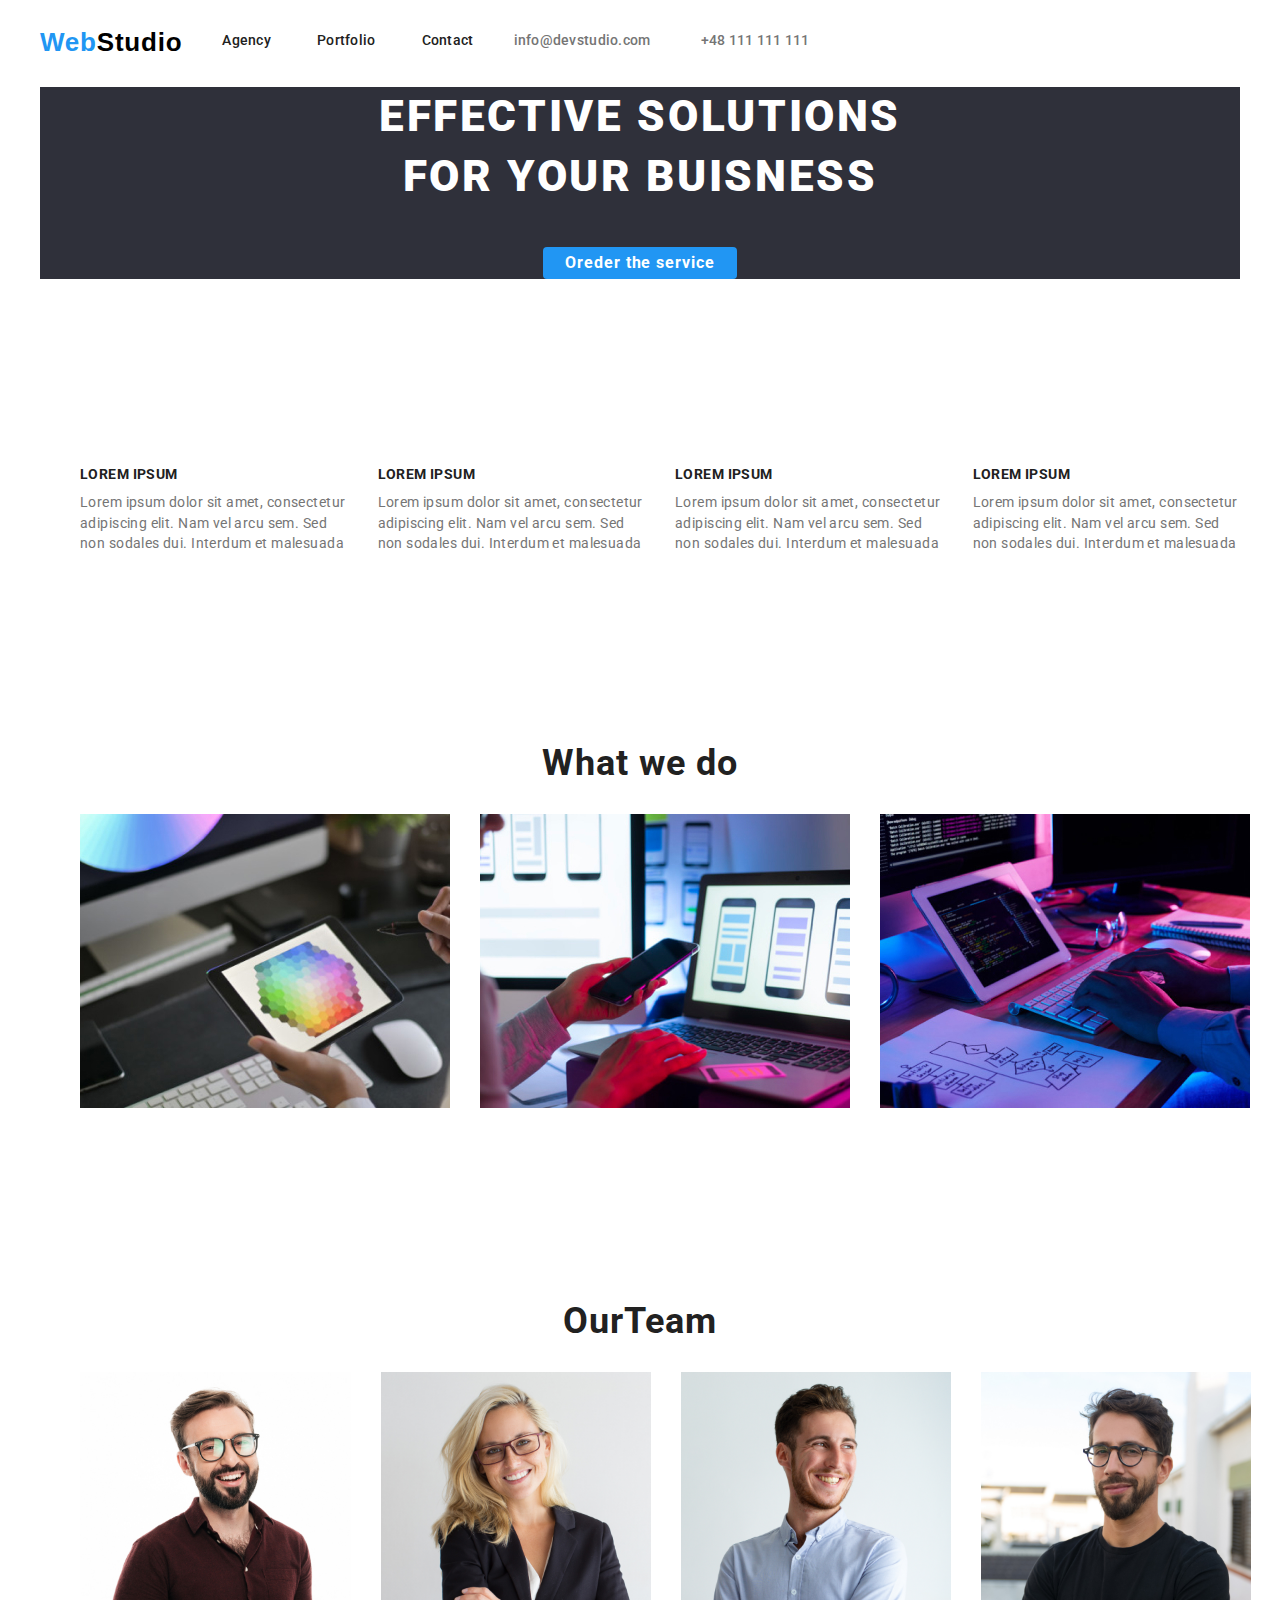
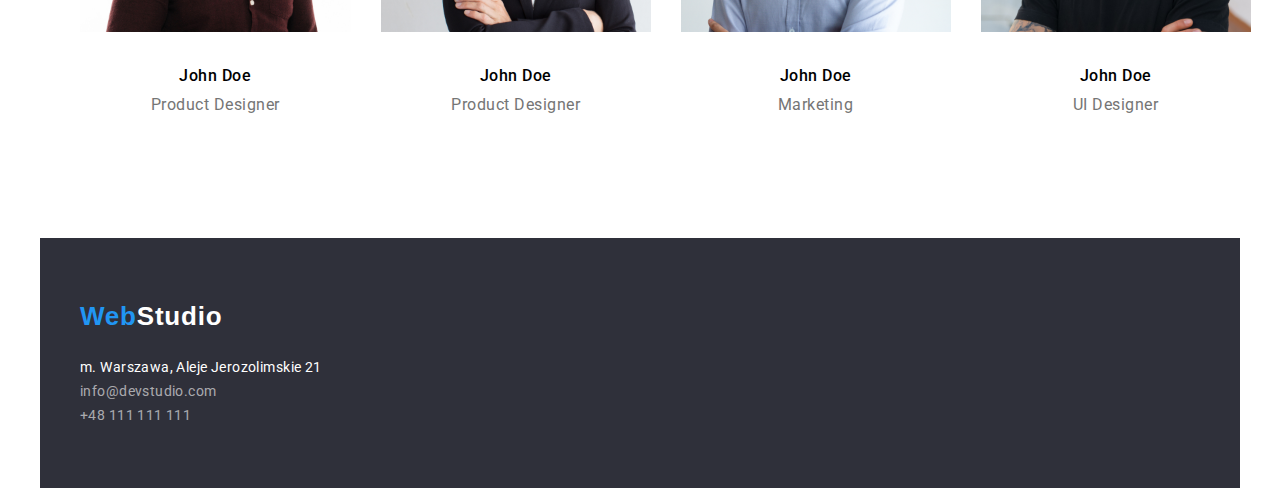
==== commit 8b6995ca: "goit-markup-hw-03" ====
--- a/index.html
+++ b/index.html
@@ -15,49 +15,47 @@
     <link rel="stylesheet" href="css/style.css" />
   </head>
   <body>
-     <header class="nav-bar">
+   <div class="container">
+     <header class="nav-bar"> 
       <div class="menu-logo">
         <a class="logo" href="index.html">Web<span class="studio">Studio</span></a>
       </div>
-      <nav class="menu-items social-links-position">
-        <div>
+     <nav class="nav">
           <ul class="nav-items">
             <li><a class="menu-item" href="./index.html">Agency</a></li>
             <li><a class="menu-item" href="./portfolio.html">Portfolio</a></li>
             <li><a class="menu-item">Contact</a></li>
           </ul>
-        </div>
-      </nav>
        <ul class="nav-items-second">
           <li>
             <a class="contact-mail" href="mailto:info@devstudio.com">info@devstudio.com</a>
           </li>
           <li><a class="contact-tel" href="tel:+48111111111">+48 111 111 111</a></li>
         </ul>
+       </nav>
     </header>
+  </div>
+  <div class="container">
     <main>
-      <section class="section main-section">
+      <section class="main-section">
         <div class="container">
         <h1 class="slogan">
           EFFECTIVE SOLUTIONS<br>
           FOR YOUR BUISNESS
         </h1>
-        <button class="blue-button" type="button">Oreder the service</button>
+        <div class="button-place">
+        <button class="blue-button" type="button">Oreder the service</button></div>
       </section>
-    </div>
-      <section class="section">
-        <div class="container">
+  <section class="section">
         <ul class="paragraphs-container">
-        
-          <li>
-            <h3 class="paragraphs-title">LOREM IPSUM</h3>
-            <p class="paragraphs-text">
+  <li>
+ <h3 class="paragraphs-title">LOREM IPSUM</h3>
+<p class="paragraphs-text">
               Lorem ipsum dolor sit amet, consectetur adipiscing elit. Nam vel arcu sem. Sed non
               sodales dui. Interdum et malesuada
-            </p>
-          </li>
-    
-        <li>
+ </p>
+ </li>
+ <li>
             <h3 class="paragraphs-title">LOREM IPSUM</h3>
             <p class="paragraphs-text">
               Lorem ipsum dolor sit amet, consectetur adipiscing elit. Nam vel arcu sem. Sed non
@@ -73,84 +71,67 @@
               sodales dui. Interdum et malesuada
             </p>
           </li>
-      
-        <li>
+      <li>
             <h3 class="paragraphs-title">LOREM IPSUM</h3>
             <p class="paragraphs-text">
               Lorem ipsum dolor sit amet, consectetur adipiscing elit. Nam vel arcu sem. Sed non
               sodales dui. Interdum et malesuada
             </p>
           </li>
-
-        </div>
-        </ul>
-      </section>
-    </div>
-      <section class="section">
-        <div class="container, ">
+ </ul>
+ </section>
+  <section class="section">
         <h2 class="section-title">What we do</h2>
-        <ul class="paragraphs-container-secondary" >
-          <div>
-            <figure>
+        <ul class="paragraphs-container-secondary">
+          <li>
             <img src="./images/box3.jpg" widht="370" height="294" alt="picture in the tablet" />
-          </figure>
-        </div>
-        <div>
-         <figure>
+          </li>
+          <li>
             <img src="./images/box1.jpg" widht="370" height="294" alt="person at the laptop" />
-           </figure>
-        </div>
-        <div>
-          <figure>
-            
-             <img src="./images/box2.jpg"
+          </li>
+          <li>
+            <img
+              src="./images/box2.jpg"
               widht="370"
               height="294"
               alt="person is typing something on the keyboard"
             />
-          </figure>
-        </div>
+          </li>
         </ul>
       </section>
-    </div>
-      <section class="section">
-        <div class="container">
-        <h2 class="section-title">OurTeam</h2>
-        <ul class="paragraphs-container">
-          <li >
-         <figure class="team">
+   <section class="section">
+    <h2 class="section-title">OurTeam</h2>
+        <ul class="paragraphs-container-secondary">
+          <li>
             <img src="./images/person1.jpg" widht="270" height="260" alt="man" />
             <h3 class="name">John Doe</h3>
             <p class="describe-name">Product Designer</p>
-         </figure>    
-<li>
-           <figure class="team">
+          </li>
+ <li>
             <img src="./images/person2.jpg" widht="270" height="260" alt="woman" />
             <h3 class="name">John Doe</h3>
             <p class="describe-name">Product Designer</p>
-          </figure>
-        </li>
-<li>
-          <figure class="team">
+          </li>
+ <li>
             <img src="./images/person3.jpg" widht="270" height="260" alt="man" />
             <h3 class="name">John Doe</h3>
             <p class="describe-name">Marketing</p>
-          </figure>
-        </li>
-        <li>
-          <figure class="team">
+          </li>
+          <li>
             <img src="./images/person4.jpg" widht="270" height="260" alt="man" />
             <h3 class="name">John Doe</h3>
             <p class="describe-name">UI Designer</p>
-         </figure>
-        </li> 
+          </li>
         </ul>
-      </section>
     </div>
-    </main>
-    <footer class="footer">
-      <a class="logo logo-footer" href="index.html">Web<span class="studio-footer">Studio</span></a>
+  </main>
+   </section>
+    <div class="container">
+    <footer class="footer"><ul>
+      <li><a class="logo logo-footer" href="index.html">Web<span class="studio-footer">Studio</span></a>
+      </li>
       <address >
+</ul>
         <ul class="adress">
           <li class="street">m. Warszawa, Aleje Jerozolimskie 21</li>
           <li>
@@ -160,5 +141,6 @@
         </ul>
       </address>
     </footer>
+  </div>
   </body>
 </html>
--- a/css/style.css
+++ b/css/style.css
@@ -51,15 +51,25 @@
   align-items: center;
 }
 .blue-button {
-  display: flex;
-  justify-content: center;
-  align-items: center;
   text-align: center;
   font-weight: 700;
   line-height: 1.87;
   letter-spacing: 0.06em;
   color: var(--color-white);
   background: var(--link-color);
+  border: 0px;
+}
+.blue-button:hover {
+  border-radius: 0px;
+}
+/* .blue-button:focus {
+  border-radius: 0px;
+} */
+.button-place {
+  display: flex;
+  justify-content: center;
+  align-items: center;
+  padding-top: 40px;
 }
 .main-section {
   background-color: var(--secondary-background-color);
@@ -69,14 +79,10 @@
   border-radius: 4px;
 }
 .paragraphs-container {
-  flex-wrap: nowrap;
   gap: 30px;
   display: flex;
   justify-content: space-between;
-  margin-left: 30px;
-  margin-right: 30px;
-  padding-left: 15px;
-  padding-right: 15px;
+  padding-top: 94px;
 }
 .section-title {
   display: flex;
@@ -90,9 +96,7 @@
 .paragraphs-container-secondary {
   gap: 30px;
   display: flex;
-  justify-content: center;
-  margin-left: 30px;
-  margin-right: 30px;
+  justify-content: space-between;
 }
 .paragraphs-title {
   font-weight: 700;
@@ -102,7 +106,7 @@
 }
 .paragraphs-text {
   font-size: 14px;
-  line-height: 1.14;
+  line-height: 1.46;
   letter-spacing: 0.03em;
   color: var(--paragraph-text-color);
   padding-top: 10px;
@@ -120,6 +124,7 @@
 .describe-name {
   font-size: 16px;
   padding-top: 10px;
+  padding-bottom: 30px;
   line-height: 1.19;
   letter-spacing: 0.03em;
   color: var(--color-grey);
@@ -142,19 +147,17 @@
   gap: 8px;
 }
 .button-container {
-  /* box-sizing: border-box; */
-  width: 572px;
-  /* margin-left: 510px; */
-  display: flex;
-  justify-content: center;
-  align-items: flex-start;
+  display: flex;
+  justify-content: center;
   gap: 8px;
+  padding-top: 94px;
   padding-bottom: 50px;
 }
 .portfolio-container {
   display: flex;
   gap: 15px;
   flex-flow: row wrap;
+  padding-bottom: 94px;
 }
 .box-portfolio {
   border: 1px solid rgba(238, 238, 238, 1);
@@ -186,17 +189,16 @@
 
 /* ============================================HEADER=========== */
 .nav-bar {
-  align-items: baseline;
   box-sizing: border-box;
   border-bottom: 1px solid var(--border-color);
   background-color: var(--white);
   display: flex;
-  box-shadow: 0px 4px 4px rgba(0, 0, 0, 0.25);
+  /* box-shadow: 0px 4px 4px rgba(0, 0, 0, 0.25); */
 }
 .menu-logo {
   padding-top: 24px;
   padding-bottom: 25px;
-  padding-left: 215px;
+  justify-content: flex-start;
 }
 .logo {
   font-family: var(--secondary-font);
@@ -213,17 +215,26 @@
 .contact-position {
   justify-content: flex-end;
 }
+.nav {
+  display: flex;
+}
+.nav-items-second {
+  display: flex;
+  gap: 50px;
+  margin-right: 0px;
+  justify-content: flex-end;
+  padding-top: 32px;
+  padding-bottom: 32px;
+  padding-right: 27px;
+}
 .nav-items {
-  font-family: var(--main-font);
-  display: flex;
-  justify-content: space-between;
-  gap: 47px;
-  left: 453px;
-  top: 32px;
-  display: flex;
+  display: flex;
+  font-family: var(--main-font);
   color: var(--normal-text-color);
-  font-size: 14px;
-  padding-left: 93px;
+  gap: 46px;
+  padding-top: 32px;
+  padding-bottom: 32px;
+  font-size: 14px;
 }
 
 .menu-item {
@@ -234,11 +245,6 @@
   letter-spacing: 0.02em;
   color: var(--normal-text-color);
 }
-.nav-items-second {
-  display: flex;
-  gap: 50px;
-  justify-content: space-between;
-}
 
 .contact-mail {
   display: flex;
@@ -257,22 +263,17 @@
   line-height: 1.17;
   letter-spacing: 0.02em;
   color: var(--paragraph-text-color);
-  padding-right: 227px;
 }
 
 /* ===========================================FOOTER============== */
 
 .footer {
-  left: 0px;
-  display: block;
-  justify-content: flex-start;
   background-color: var(--color-dark-grey);
 }
 .studio-footer {
   color: var(--color-white);
 }
 .logo-footer {
-  padding-left: 215px;
   padding-bottom: 20px;
   padding-top: 60px;
   display: flex;
@@ -280,7 +281,6 @@
 .adress {
   display: block;
   justify-content: flex-start;
-  padding-left: 215px;
   padding-bottom: 60px;
 }
 .street {
@@ -293,7 +293,6 @@
 }
 
 .contact-info {
-  padding-left: 50px;
   font-style: normal;
   font-weight: 500;
   font-size: 14px;
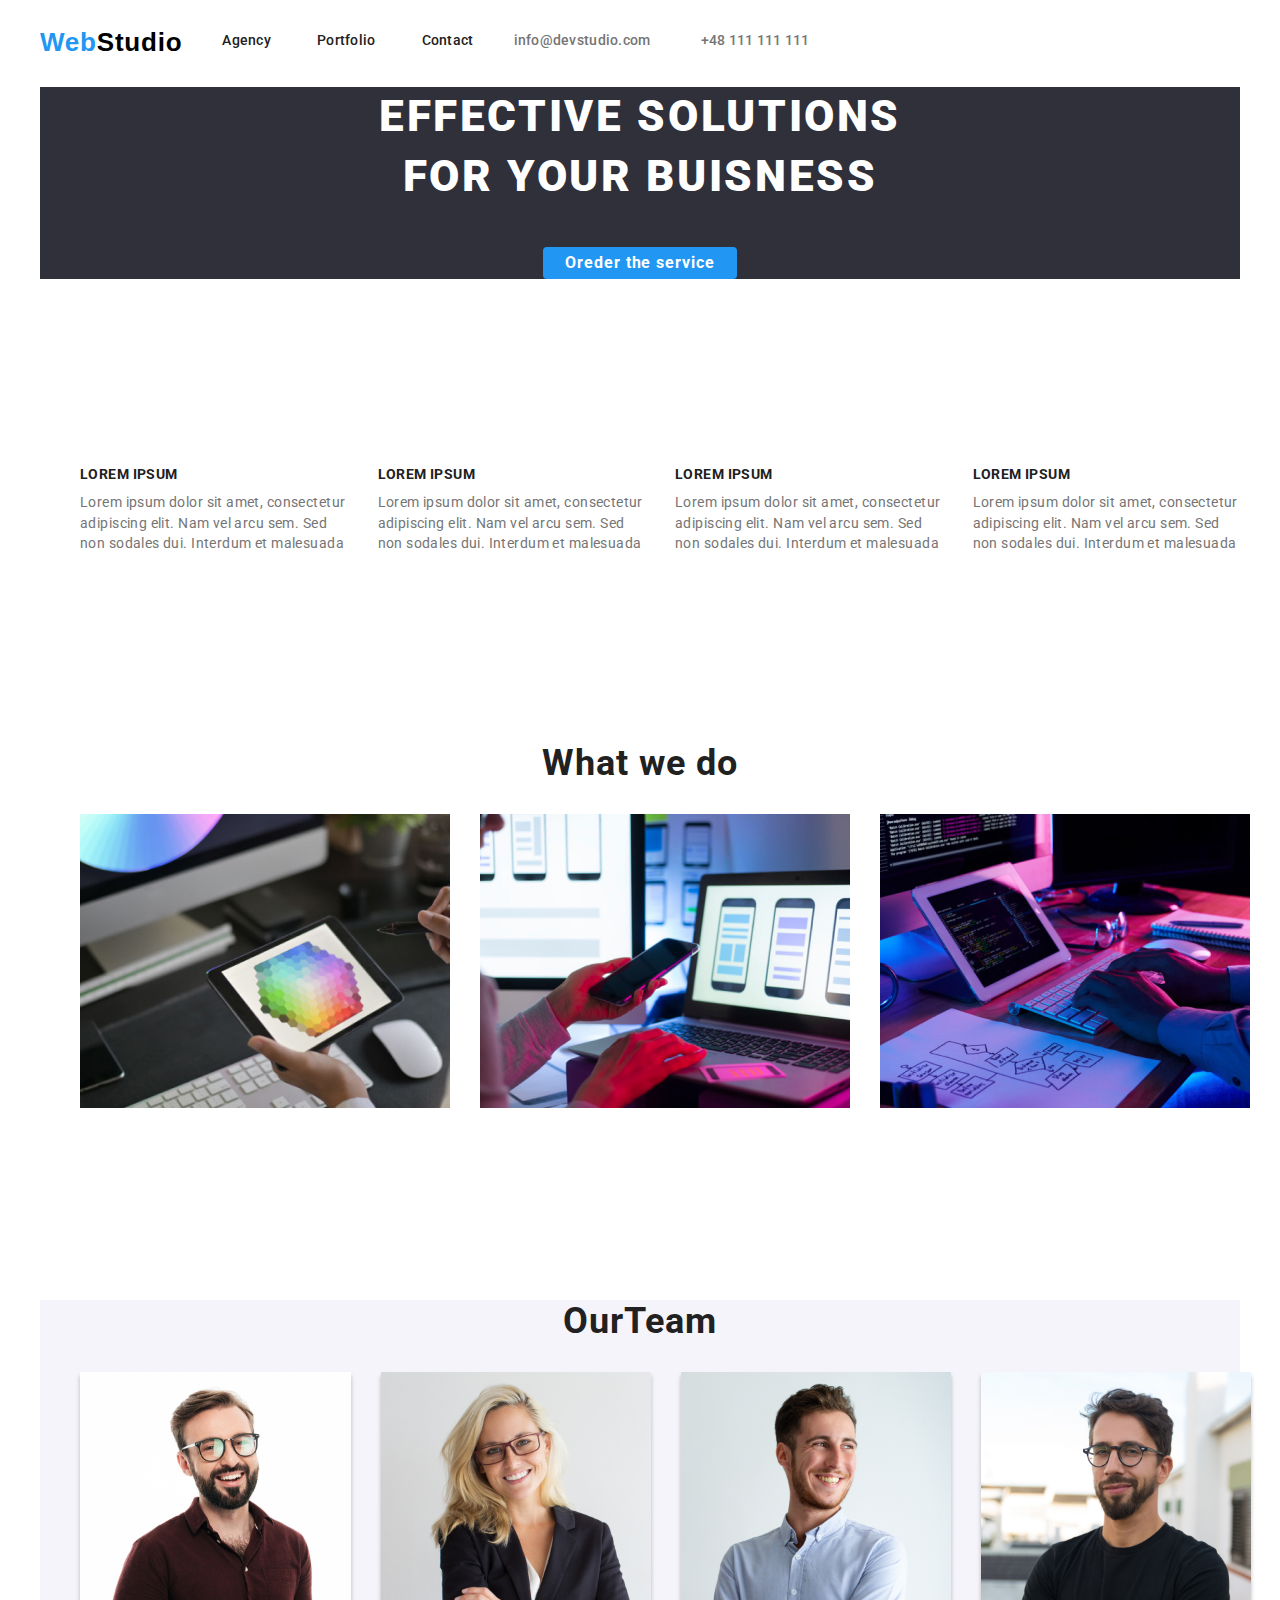
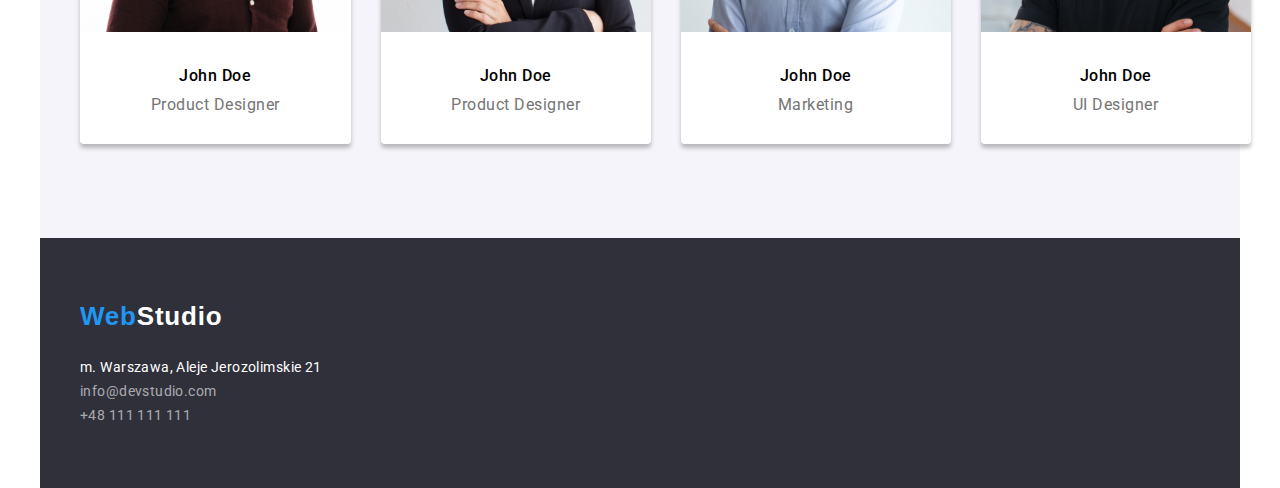
==== commit c543e82c: "goit-markup-hw-03" ====
--- a/index.html
+++ b/index.html
@@ -99,25 +99,25 @@
           </li>
         </ul>
       </section>
-   <section class="section">
+   <section class="section, our-team">
     <h2 class="section-title">OurTeam</h2>
         <ul class="paragraphs-container-secondary">
-          <li>
+          <li class="our-team-image">
             <img src="./images/person1.jpg" widht="270" height="260" alt="man" />
             <h3 class="name">John Doe</h3>
             <p class="describe-name">Product Designer</p>
           </li>
- <li>
+ <li class="our-team-image">
             <img src="./images/person2.jpg" widht="270" height="260" alt="woman" />
             <h3 class="name">John Doe</h3>
             <p class="describe-name">Product Designer</p>
           </li>
- <li>
+ <li class="our-team-image">
             <img src="./images/person3.jpg" widht="270" height="260" alt="man" />
             <h3 class="name">John Doe</h3>
             <p class="describe-name">Marketing</p>
           </li>
-          <li>
+          <li class="our-team-image">
             <img src="./images/person4.jpg" widht="270" height="260" alt="man" />
             <h3 class="name">John Doe</h3>
             <p class="describe-name">UI Designer</p>
--- a/css/style.css
+++ b/css/style.css
@@ -97,6 +97,15 @@
   gap: 30px;
   display: flex;
   justify-content: space-between;
+  padding-bottom: 94px;
+}
+.our-team {
+  background: #f5f4fa;
+}
+.our-team-image {
+  box-shadow: 0px 4px 4px 0px rgba(0, 0, 0, 0.25);
+  border-radius: 0px 0px 4px 4px;
+  background-color: var(--color-white);
 }
 .paragraphs-title {
   font-weight: 700;
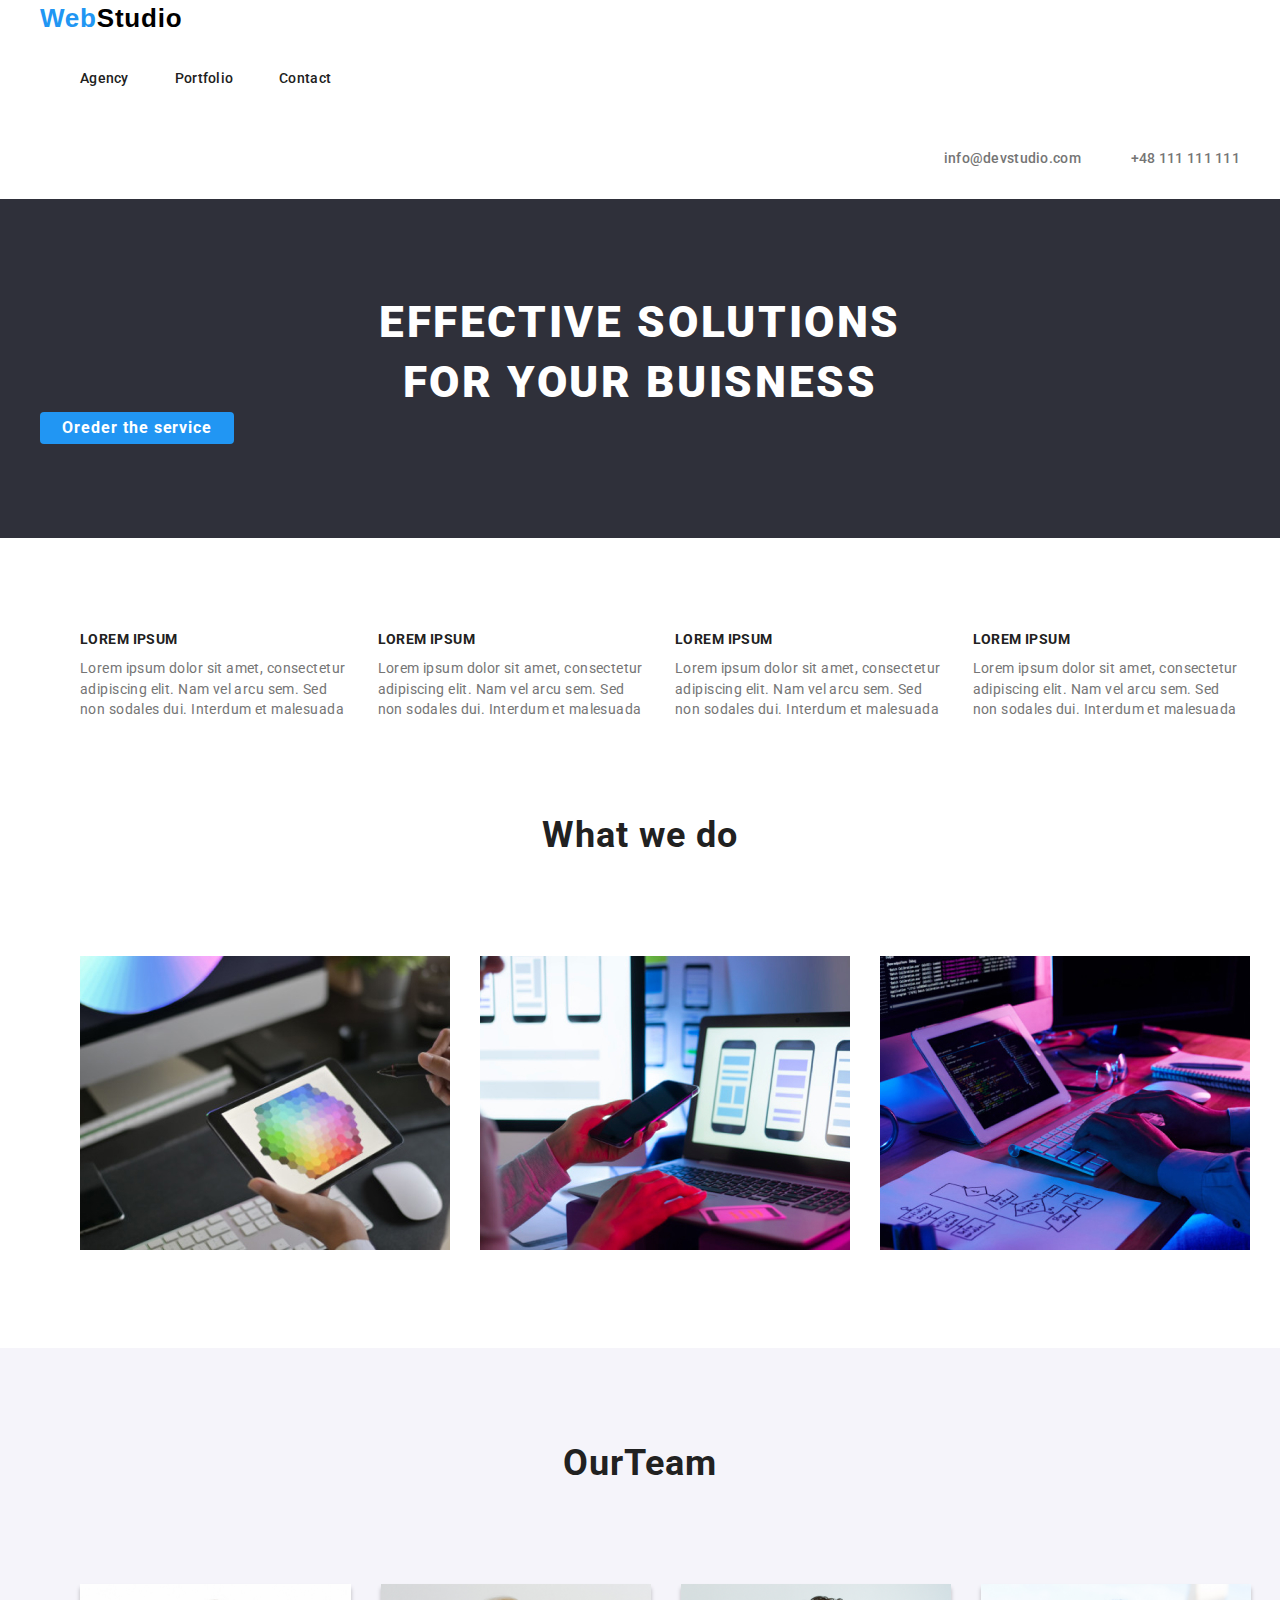
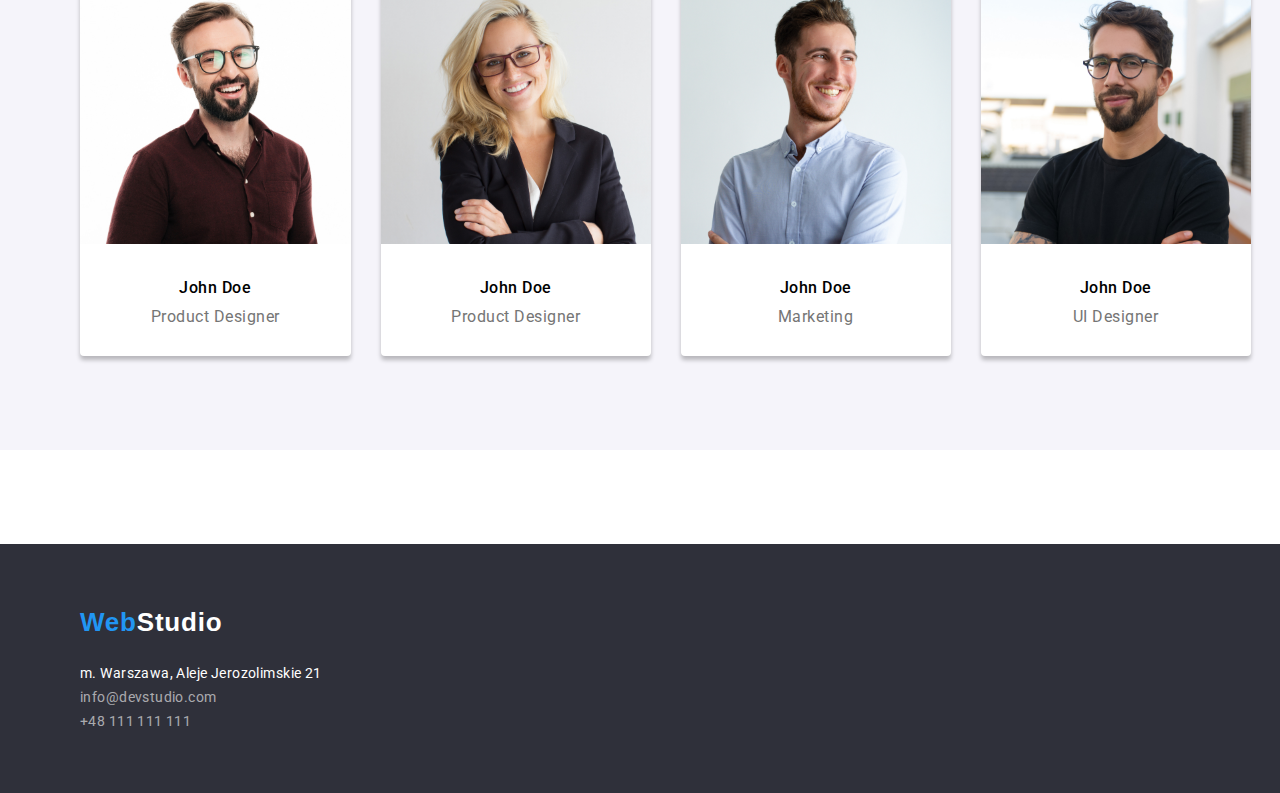
==== commit ac888eea: "goit-markup-hw-03" ====
--- a/index.html
+++ b/index.html
@@ -14,56 +14,53 @@
     />
     <link rel="stylesheet" href="css/style.css" />
   </head>
-  <body>
-   <div class="container">
-     <header class="nav-bar"> 
-      <div class="menu-logo">
+<body>
+   <header class="nav-bar">
+    <div class="container">
+      <nav>
         <a class="logo" href="index.html">Web<span class="studio">Studio</span></a>
-      </div>
-     <nav class="nav">
-          <ul class="nav-items">
-            <li><a class="menu-item" href="./index.html">Agency</a></li>
-            <li><a class="menu-item" href="./portfolio.html">Portfolio</a></li>
-            <li><a class="menu-item">Contact</a></li>
-          </ul>
-       <ul class="nav-items-second">
-          <li>
-            <a class="contact-mail" href="mailto:info@devstudio.com">info@devstudio.com</a>
-          </li>
-          <li><a class="contact-tel" href="tel:+48111111111">+48 111 111 111</a></li>
+        <ul class="nav-item">
+          <li><a class="menu-item" href="./index.html">Agency</a></li>
+          <li><a class="menu-item" href="portfolio.html">Portfolio</a></li>
+          <li><a class="menu-item">Contact</a></li>
         </ul>
-       </nav>
+      </nav>
+      <ul class="nav-items-second">
+        <li><a class="contact-mail" href="mailto:info@devstudio.com">info@devstudio.com</a></li>
+        <li><a class="contact-tel" href="tel:+48111111111">+48 111 111 111</a></li>
+      </ul></div>
     </header>
-  </div>
-  <div class="container">
     <main>
-      <section class="main-section">
-        <div class="container">
+<section class="main-section section">
+         <div class="container">
         <h1 class="slogan">
           EFFECTIVE SOLUTIONS<br>
           FOR YOUR BUISNESS
         </h1>
-        <div class="button-place">
-        <button class="blue-button" type="button">Oreder the service</button></div>
+        <div class="container">
+        <button class="blue-button" type="button">Oreder the service</button>
+      </div>
+      </div>
       </section>
-  <section class="section">
-        <ul class="paragraphs-container">
+<section class="section lorem">
+    <div class="container">
+  <ul class="paragraphs-container">
+
   <li>
- <h3 class="paragraphs-title">LOREM IPSUM</h3>
+<h3 class="paragraphs-title">LOREM IPSUM</h3>
 <p class="paragraphs-text">
               Lorem ipsum dolor sit amet, consectetur adipiscing elit. Nam vel arcu sem. Sed non
-              sodales dui. Interdum et malesuada
- </p>
+              sodales dui. Interdum et malesuada</p>
  </li>
+
  <li>
-            <h3 class="paragraphs-title">LOREM IPSUM</h3>
-            <p class="paragraphs-text">
+<h3 class="paragraphs-title">LOREM IPSUM</h3>
+<p class="paragraphs-text">
               Lorem ipsum dolor sit amet, consectetur adipiscing elit. Nam vel arcu sem. Sed non
-              sodales dui. Interdum et malesuada
-            </p>
-          </li>
+              sodales dui. Interdum et malesuada </p>
+ </li>
      
-         <li>
+ <li>
             <h3 class="paragraphs-title">LOREM IPSUM</h3>
             <p class="paragraphs-text">
               Lorem ipsum dolor sit amet, consectetur 
@@ -71,6 +68,8 @@
               sodales dui. Interdum et malesuada
             </p>
           </li>
+
+
       <li>
             <h3 class="paragraphs-title">LOREM IPSUM</h3>
             <p class="paragraphs-text">
@@ -79,9 +78,11 @@
             </p>
           </li>
  </ul>
- </section>
-  <section class="section">
+</div>
+<section class="section">
+  <div class="container">
         <h2 class="section-title">What we do</h2>
+        <div class="container">
         <ul class="paragraphs-container-secondary">
           <li>
             <img src="./images/box3.jpg" widht="370" height="294" alt="picture in the tablet" />
@@ -98,8 +99,10 @@
             />
           </li>
         </ul>
-      </section>
-   <section class="section, our-team">
+</div>
+</section>
+   <section class="section our-team">
+    <div class ="container">
     <h2 class="section-title">OurTeam</h2>
         <ul class="paragraphs-container-secondary">
           <li class="our-team-image">
@@ -122,12 +125,13 @@
             <h3 class="name">John Doe</h3>
             <p class="describe-name">UI Designer</p>
           </li>
-        </ul>
-    </div>
-  </main>
-   </section>
-    <div class="container">
-    <footer class="footer"><ul>
+        </ul> 
+</div>
+  </section>
+</main>
+<footer class="footer">
+  <div class="container">
+      <ul>
       <li><a class="logo logo-footer" href="index.html">Web<span class="studio-footer">Studio</span></a>
       </li>
       <address >
--- a/css/style.css
+++ b/css/style.css
@@ -36,8 +36,13 @@
   width: 100%;
   margin: 0 auto;
 }
-
+.header {
+  background-color: var(--color-white);
+}
 /* =====================================INDEX============== */
+.main-section {
+  background-color: var(--secondary-background-color);
+}
 .slogan {
   text-align: center;
   font-weight: 900;
@@ -51,38 +56,41 @@
   align-items: center;
 }
 .blue-button {
+  justify-content: center;
+  align-items: center;
   text-align: center;
   font-weight: 700;
   line-height: 1.87;
   letter-spacing: 0.06em;
   color: var(--color-white);
-  background: var(--link-color);
   border: 0px;
-}
-.blue-button:hover {
-  border-radius: 0px;
-}
-/* .blue-button:focus {
-  border-radius: 0px;
-} */
-.button-place {
-  display: flex;
-  justify-content: center;
-  align-items: center;
-  padding-top: 40px;
-}
-.main-section {
-  background-color: var(--secondary-background-color);
-}
-.team {
-  box-shadow: 0px 4px 4px 0px rgba(0, 0, 0, 0.25);
-  border-radius: 4px;
+  background-color: var(--link-color);
+}
+
+.lorem {
+  background-color: var(--color-white);
 }
 .paragraphs-container {
   gap: 30px;
   display: flex;
-  justify-content: space-between;
-  padding-top: 94px;
+  justify-content: space-around;
+}
+.paragraphs-title {
+  font-weight: 700;
+  font-size: 14px;
+  line-height: 1.14;
+  letter-spacing: 0.03em;
+}
+.paragraphs-text {
+  font-size: 14px;
+  line-height: 1.46;
+  letter-spacing: 0.03em;
+  color: var(--paragraph-text-color);
+  padding-top: 10px;
+}
+
+.our-team {
+  background: #f5f4fa;
 }
 .section-title {
   display: flex;
@@ -91,35 +99,19 @@
   font-size: 36px;
   line-height: 1.17;
   letter-spacing: 0.03em;
-  padding-bottom: 30px;
+  padding-bottom: 50px;
 }
 .paragraphs-container-secondary {
   gap: 30px;
   display: flex;
   justify-content: space-between;
-  padding-bottom: 94px;
-}
-.our-team {
-  background: #f5f4fa;
-}
+  padding-top: 50px;
+}
+
 .our-team-image {
   box-shadow: 0px 4px 4px 0px rgba(0, 0, 0, 0.25);
   border-radius: 0px 0px 4px 4px;
   background-color: var(--color-white);
-}
-.paragraphs-title {
-  font-weight: 700;
-  font-size: 14px;
-  line-height: 1.14;
-  letter-spacing: 0.03em;
-}
-.paragraphs-text {
-  font-size: 14px;
-  line-height: 1.46;
-  letter-spacing: 0.03em;
-  color: var(--paragraph-text-color);
-  padding-top: 10px;
-  text-align: left;
 }
 .name {
   font-size: 16px;
@@ -139,6 +131,131 @@
   color: var(--color-grey);
   text-align: center;
 }
+
+/*=========================================FOOTER-HEADER========= */
+
+/* ============================================HEADER=========== */
+.nav-bar {
+  border-bottom: 1px solid var(--border-color);
+  background-color: var(--white);
+  display: flex;
+  /* box-shadow: 0px 4px 4px rgba(0, 0, 0, 0.25); */
+}
+
+.logo {
+  font-family: var(--secondary-font);
+  font-weight: 700;
+  font-size: 26px;
+  line-height: 1.46;
+  letter-spacing: 0.03em;
+  color: var(--link-color);
+}
+.studio {
+  font-family: var(--secondary-font);
+  color: var(--color-black);
+}
+.contact-position {
+  justify-content: flex-end;
+}
+
+.nav-items-second {
+  display: flex;
+  gap: 50px;
+  justify-content: flex-end;
+  padding-top: 32px;
+  padding-bottom: 32px;
+}
+.nav-item {
+  display: flex;
+  font-family: var(--main-font);
+  color: var(--normal-text-color);
+  gap: 46px;
+  padding-top: 32px;
+  padding-bottom: 32px;
+  font-size: 14px;
+}
+
+.menu-item {
+  display: flex;
+  justify-content: flex-start;
+  font-weight: 500;
+  font-size: 14px;
+  line-height: 1.17;
+  letter-spacing: 0.02em;
+  color: var(--normal-text-color);
+}
+
+.contact-mail {
+  display: flex;
+  font-style: normal;
+  font-weight: 500;
+  font-size: 14px;
+  line-height: 1.17;
+  letter-spacing: 0.02em;
+  color: var(--paragraph-text-color);
+}
+.contact-tel {
+  display: flex;
+  font-style: normal;
+  font-weight: 500;
+  font-size: 14px;
+  line-height: 1.17;
+  letter-spacing: 0.02em;
+  color: var(--paragraph-text-color);
+}
+
+/* ===========================================FOOTER============== */
+
+.footer {
+  background-color: var(--color-dark-grey);
+}
+.studio-footer {
+  color: var(--color-white);
+}
+.logo-footer {
+  padding-bottom: 20px;
+  padding-top: 60px;
+  display: flex;
+}
+.adress {
+  display: block;
+  justify-content: flex-start;
+  padding-bottom: 60px;
+}
+.street {
+  font-style: normal;
+  font-family: var(--main-font);
+  color: var(--color-white);
+  font-size: 14px;
+  line-height: 1.71;
+  letter-spacing: 0.03em;
+}
+
+.contact-info {
+  font-style: normal;
+  font-weight: 500;
+  font-size: 14px;
+  line-height: 1.17;
+  letter-spacing: 0.02em;
+  color: var(--paragraph-text-color);
+}
+.contact-info-footer {
+  font-size: 14px;
+  line-height: 1.7;
+  letter-spacing: 0.03em;
+  color: rgba(255, 255, 255, 0.6);
+}
+
+.button:focus,
+.button:hover {
+  color: white;
+  background-color: var(--link-color);
+}
+a:hover,
+a:focus {
+  color: var(--link-color);
+}
+
 /*===========================================PORTFOLIO===========*/
 button {
   font-family: var(--main-font);
@@ -153,20 +270,17 @@
   border-radius: 4px;
   padding-left: 22px;
   padding-right: 22px;
+}
+.button-container {
+  display: flex;
+  justify-content: center;
   gap: 8px;
-}
-.button-container {
-  display: flex;
-  justify-content: center;
-  gap: 8px;
-  padding-top: 94px;
   padding-bottom: 50px;
 }
 .portfolio-container {
   display: flex;
   gap: 15px;
   flex-flow: row wrap;
-  padding-bottom: 94px;
 }
 .box-portfolio {
   border: 1px solid rgba(238, 238, 238, 1);
@@ -194,134 +308,3 @@
 .portfolio {
   justify-content: center;
 }
-/*=========================================FOOTER-HEADER========= */
-
-/* ============================================HEADER=========== */
-.nav-bar {
-  box-sizing: border-box;
-  border-bottom: 1px solid var(--border-color);
-  background-color: var(--white);
-  display: flex;
-  /* box-shadow: 0px 4px 4px rgba(0, 0, 0, 0.25); */
-}
-.menu-logo {
-  padding-top: 24px;
-  padding-bottom: 25px;
-  justify-content: flex-start;
-}
-.logo {
-  font-family: var(--secondary-font);
-  font-weight: 700;
-  font-size: 26px;
-  line-height: 1.46;
-  letter-spacing: 0.03em;
-  color: var(--link-color);
-}
-.studio {
-  font-family: var(--secondary-font);
-  color: var(--color-black);
-}
-.contact-position {
-  justify-content: flex-end;
-}
-.nav {
-  display: flex;
-}
-.nav-items-second {
-  display: flex;
-  gap: 50px;
-  margin-right: 0px;
-  justify-content: flex-end;
-  padding-top: 32px;
-  padding-bottom: 32px;
-  padding-right: 27px;
-}
-.nav-items {
-  display: flex;
-  font-family: var(--main-font);
-  color: var(--normal-text-color);
-  gap: 46px;
-  padding-top: 32px;
-  padding-bottom: 32px;
-  font-size: 14px;
-}
-
-.menu-item {
-  justify-content: flex-start;
-  font-weight: 500;
-  font-size: 14px;
-  line-height: 1.17;
-  letter-spacing: 0.02em;
-  color: var(--normal-text-color);
-}
-
-.contact-mail {
-  display: flex;
-  font-style: normal;
-  font-weight: 500;
-  font-size: 14px;
-  line-height: 1.17;
-  letter-spacing: 0.02em;
-  color: var(--paragraph-text-color);
-}
-.contact-tel {
-  display: flex;
-  font-style: normal;
-  font-weight: 500;
-  font-size: 14px;
-  line-height: 1.17;
-  letter-spacing: 0.02em;
-  color: var(--paragraph-text-color);
-}
-
-/* ===========================================FOOTER============== */
-
-.footer {
-  background-color: var(--color-dark-grey);
-}
-.studio-footer {
-  color: var(--color-white);
-}
-.logo-footer {
-  padding-bottom: 20px;
-  padding-top: 60px;
-  display: flex;
-}
-.adress {
-  display: block;
-  justify-content: flex-start;
-  padding-bottom: 60px;
-}
-.street {
-  font-style: normal;
-  font-family: var(--main-font);
-  color: var(--color-white);
-  font-size: 14px;
-  line-height: 1.71;
-  letter-spacing: 0.03em;
-}
-
-.contact-info {
-  font-style: normal;
-  font-weight: 500;
-  font-size: 14px;
-  line-height: 1.17;
-  letter-spacing: 0.02em;
-  color: var(--paragraph-text-color);
-}
-.contact-info-footer {
-  font-size: 14px;
-  line-height: 1.7;
-  letter-spacing: 0.03em;
-  color: rgba(255, 255, 255, 0.6);
-}
-
-.button:focus,
-.button:hover {
-  color: white;
-  background-color: var(--link-color);
-}
-a:hover,
-a:focus {
-  color: var(--link-color);
-}
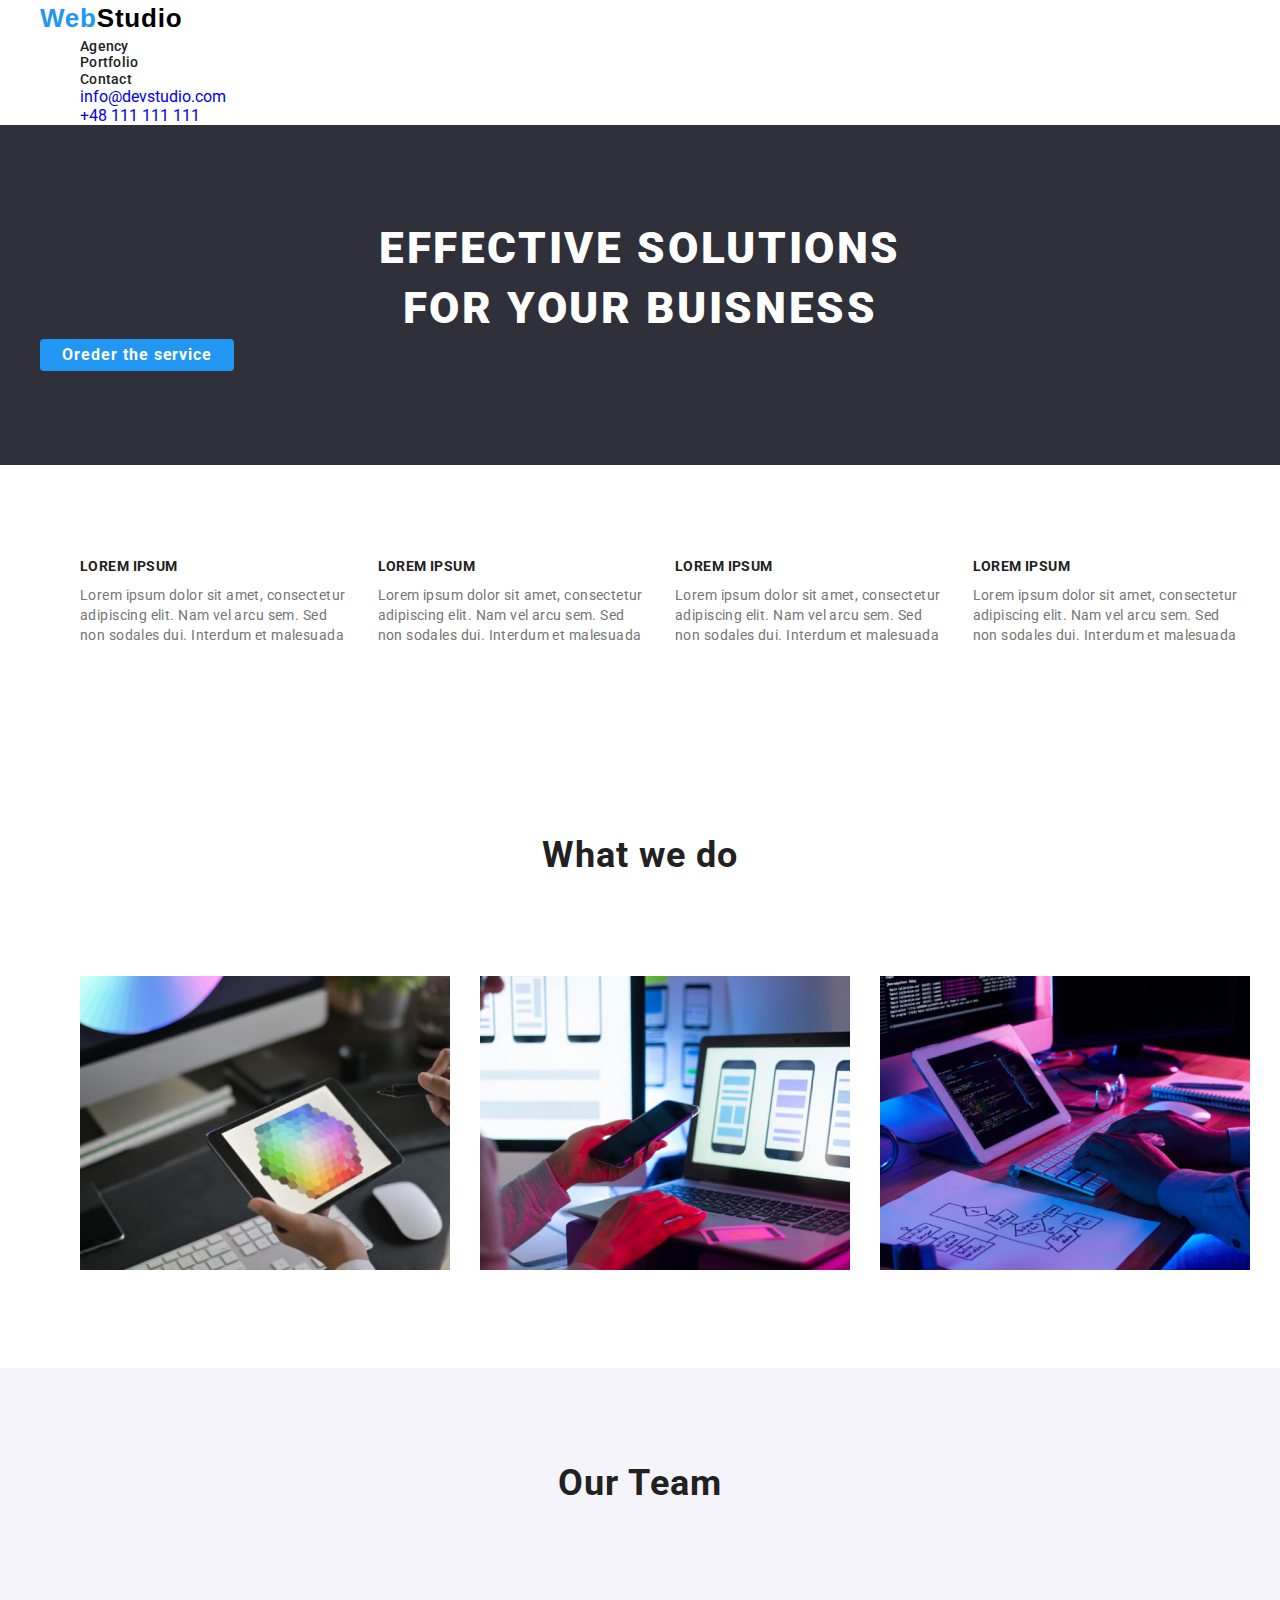
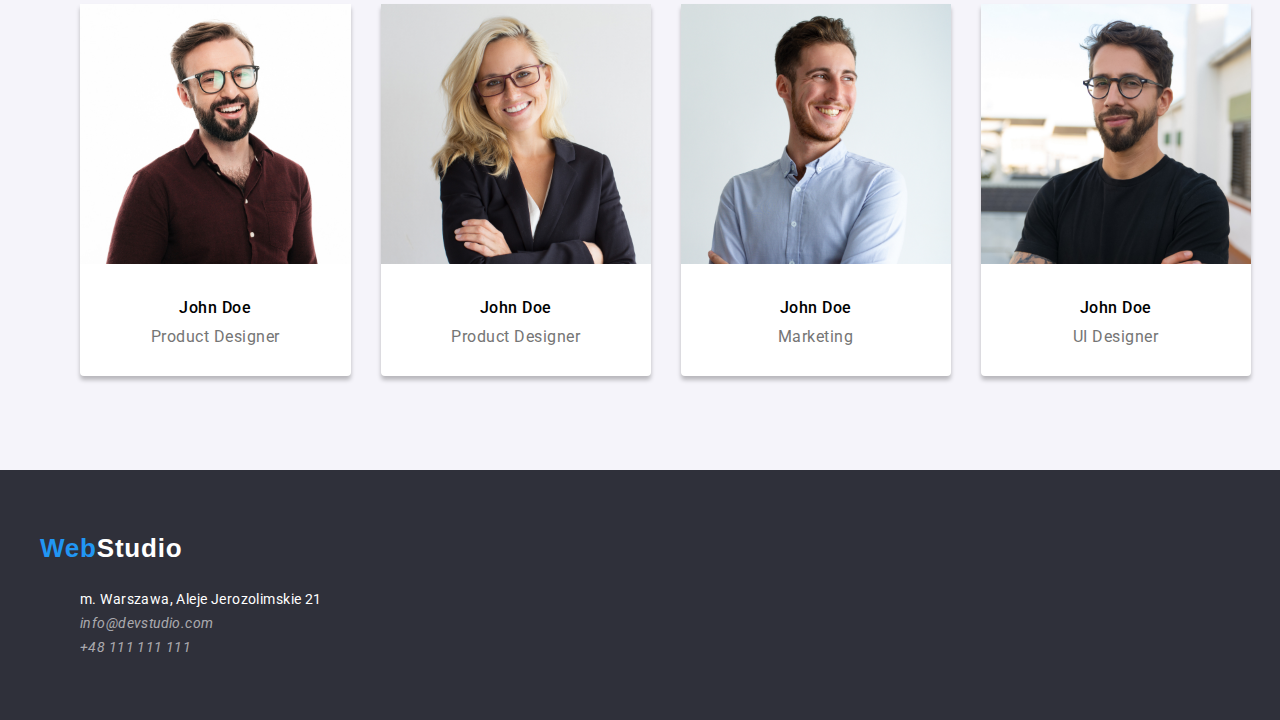
==== commit a9347315: "goit-markup-hw-03" ====
--- a/index.html
+++ b/index.html
@@ -7,144 +7,144 @@
     <title>WebStudio</title>
     <link rel="preconnect" href="https://fonts.googleapis.com" />
     <link rel="preconnect" href="https://fonts.gstatic.com" crossorigin />
-    <link rel="stylesheet" href="https://cdnjs.cloudflare.com/ajax/libs/modern-normalize/1.1.0/modern-normalize.min.css" integrity="sha512-wpPYUAdjBVSE4KJnH1VR1HeZfpl1ub8YT/NKx4PuQ5NmX2tKuGu6U/JRp5y+Y8XG2tV+wKQpNHVUX03MfMFn9Q==" crossorigin="anonymous" referrerpolicy="no-referrer" />
+    <link
+      rel="stylesheet"
+      href="https://cdnjs.cloudflare.com/ajax/libs/modern-normalize/1.1.0/modern-normalize.min.css"
+      integrity="sha512-wpPYUAdjBVSE4KJnH1VR1HeZfpl1ub8YT/NKx4PuQ5NmX2tKuGu6U/JRp5y+Y8XG2tV+wKQpNHVUX03MfMFn9Q=="
+      crossorigin="anonymous"
+      referrerpolicy="no-referrer"
+    />
     <link
       href="https://fonts.googleapis.com/css2?family=Raleway:wght@700&family=Roboto:wght@400;500;700;900&display=swap"
       rel="stylesheet"
     />
     <link rel="stylesheet" href="css/style.css" />
   </head>
-<body>
-   <header class="nav-bar">
-    <div class="container">
-      <nav>
-        <a class="logo" href="index.html">Web<span class="studio">Studio</span></a>
-        <ul class="nav-item">
-          <li><a class="menu-item" href="./index.html">Agency</a></li>
-          <li><a class="menu-item" href="portfolio.html">Portfolio</a></li>
-          <li><a class="menu-item">Contact</a></li>
+  <body>
+    <header>
+      <div class="container container-header">
+        <nav class="nav">
+          <a class="logo" href="./index.html">Web<span class="studio">Studio</span></a>
+          <ul class="menu">
+            <li><a class="menu-item" href="./index.html">Agency</a></li>
+            <li><a class="menu-item" href="./portfolio.html">Portfolio</a></li>
+            <li><a class="menu-item" href="#">Contact</a></li>
+          </ul>
+        </nav>
+        <ul class="contact">
+          <li><a class="contact-item" href="mailto:info@devstudio.com">info@devstudio.com</a></li>
+          <li><a class="contact-item" href="tel:+48111111111">+48 111 111 111</a></li>
         </ul>
-      </nav>
-      <ul class="nav-items-second">
-        <li><a class="contact-mail" href="mailto:info@devstudio.com">info@devstudio.com</a></li>
-        <li><a class="contact-tel" href="tel:+48111111111">+48 111 111 111</a></li>
-      </ul></div>
+      </div>
     </header>
     <main>
-<section class="main-section section">
-         <div class="container">
-        <h1 class="slogan">
-          EFFECTIVE SOLUTIONS<br>
-          FOR YOUR BUISNESS
-        </h1>
+      <section class="main-section section">
+        <div class="container container-slogan">
+          <h1 class="slogan">
+            EFFECTIVE SOLUTIONS<br />
+            FOR YOUR BUISNESS
+          </h1>
+          <button class="blue-button" type="button">Oreder the service</button>
+        </div>
+      </section>
+      <section class="section lorem">
         <div class="container">
-        <button class="blue-button" type="button">Oreder the service</button>
+          <ul class="paragraphs-container">
+            <li>
+              <h3 class="paragraphs-title">LOREM IPSUM</h3>
+              <p class="paragraphs-text">
+                Lorem ipsum dolor sit amet, consectetur adipiscing elit. Nam vel arcu sem. Sed non
+                sodales dui. Interdum et malesuada
+              </p>
+            </li>
+            <li>
+              <h3 class="paragraphs-title">LOREM IPSUM</h3>
+              <p class="paragraphs-text">
+                Lorem ipsum dolor sit amet, consectetur adipiscing elit. Nam vel arcu sem. Sed non
+                sodales dui. Interdum et malesuada
+              </p>
+            </li>
+            <li>
+              <h3 class="paragraphs-title">LOREM IPSUM</h3>
+              <p class="paragraphs-text">
+                Lorem ipsum dolor sit amet, consectetur adipiscing elit. Nam vel arcu sem. Sed non
+                sodales dui. Interdum et malesuada
+              </p>
+            </li>
+            <li>
+              <h3 class="paragraphs-title">LOREM IPSUM</h3>
+              <p class="paragraphs-text">
+                Lorem ipsum dolor sit amet, consectetur adipiscing elit. Nam vel arcu sem. Sed non
+                sodales dui. Interdum et malesuada
+              </p>
+            </li>
+          </ul>
+        </div>
+      </section>
+      <section class="section">
+        <div class="container">
+          <h2 class="section-title">What we do</h2>
+          <ul class="paragraphs-container-secondary">
+            <li>
+              <img src="./images/box3.jpg" widht="370" height="294" alt="picture in the tablet" />
+            </li>
+            <li>
+              <img src="./images/box1.jpg" widht="370" height="294" alt="person at the laptop" />
+            </li>
+            <li>
+              <img
+                src="./images/box2.jpg"
+                widht="370"
+                height="294"
+                alt="person is typing something on the keyboard"
+              />
+            </li>
+          </ul>
+        </div>
+      </section>
+      <section class="section our-team">
+        <div class="container">
+          <h2 class="section-title">Our Team</h2>
+          <ul class="paragraphs-container-secondary">
+            <li class="our-team-image">
+              <img src="./images/person1.jpg" widht="270" height="260" alt="man" />
+              <h3 class="name">John Doe</h3>
+              <p class="describe-name">Product Designer</p>
+            </li>
+            <li class="our-team-image">
+              <img src="./images/person2.jpg" widht="270" height="260" alt="woman" />
+              <h3 class="name">John Doe</h3>
+              <p class="describe-name">Product Designer</p>
+            </li>
+            <li class="our-team-image">
+              <img src="./images/person3.jpg" widht="270" height="260" alt="man" />
+              <h3 class="name">John Doe</h3>
+              <p class="describe-name">Marketing</p>
+            </li>
+            <li class="our-team-image">
+              <img src="./images/person4.jpg" widht="270" height="260" alt="man" />
+              <h3 class="name">John Doe</h3>
+              <p class="describe-name">UI Designer</p>
+            </li>
+          </ul>
+        </div>
+      </section>
+    </main>
+    <footer class="footer">
+      <div class="container">
+        <a class="logo logo-footer" href="index.html"
+          >Web<span class="studio-footer">Studio</span></a
+        >
+        <address>
+          <ul class="adress">
+            <li class="street">m. Warszawa, Aleje Jerozolimskie 21</li>
+            <li>
+              <a href="mailto:info@devstudio.com" class="contact-info-footer">info@devstudio.com</a>
+            </li>
+            <li><a href="tel:+48111111111" class="contact-info-footer">+48 111 111 111</a></li>
+          </ul>
+        </address>
       </div>
-      </div>
-      </section>
-<section class="section lorem">
-    <div class="container">
-  <ul class="paragraphs-container">
-
-  <li>
-<h3 class="paragraphs-title">LOREM IPSUM</h3>
-<p class="paragraphs-text">
-              Lorem ipsum dolor sit amet, consectetur adipiscing elit. Nam vel arcu sem. Sed non
-              sodales dui. Interdum et malesuada</p>
- </li>
-
- <li>
-<h3 class="paragraphs-title">LOREM IPSUM</h3>
-<p class="paragraphs-text">
-              Lorem ipsum dolor sit amet, consectetur adipiscing elit. Nam vel arcu sem. Sed non
-              sodales dui. Interdum et malesuada </p>
- </li>
-     
- <li>
-            <h3 class="paragraphs-title">LOREM IPSUM</h3>
-            <p class="paragraphs-text">
-              Lorem ipsum dolor sit amet, consectetur 
-               adipiscing elit. Nam vel arcu sem. Sed non
-              sodales dui. Interdum et malesuada
-            </p>
-          </li>
-
-
-      <li>
-            <h3 class="paragraphs-title">LOREM IPSUM</h3>
-            <p class="paragraphs-text">
-              Lorem ipsum dolor sit amet, consectetur adipiscing elit. Nam vel arcu sem. Sed non
-              sodales dui. Interdum et malesuada
-            </p>
-          </li>
- </ul>
-</div>
-<section class="section">
-  <div class="container">
-        <h2 class="section-title">What we do</h2>
-        <div class="container">
-        <ul class="paragraphs-container-secondary">
-          <li>
-            <img src="./images/box3.jpg" widht="370" height="294" alt="picture in the tablet" />
-          </li>
-          <li>
-            <img src="./images/box1.jpg" widht="370" height="294" alt="person at the laptop" />
-          </li>
-          <li>
-            <img
-              src="./images/box2.jpg"
-              widht="370"
-              height="294"
-              alt="person is typing something on the keyboard"
-            />
-          </li>
-        </ul>
-</div>
-</section>
-   <section class="section our-team">
-    <div class ="container">
-    <h2 class="section-title">OurTeam</h2>
-        <ul class="paragraphs-container-secondary">
-          <li class="our-team-image">
-            <img src="./images/person1.jpg" widht="270" height="260" alt="man" />
-            <h3 class="name">John Doe</h3>
-            <p class="describe-name">Product Designer</p>
-          </li>
- <li class="our-team-image">
-            <img src="./images/person2.jpg" widht="270" height="260" alt="woman" />
-            <h3 class="name">John Doe</h3>
-            <p class="describe-name">Product Designer</p>
-          </li>
- <li class="our-team-image">
-            <img src="./images/person3.jpg" widht="270" height="260" alt="man" />
-            <h3 class="name">John Doe</h3>
-            <p class="describe-name">Marketing</p>
-          </li>
-          <li class="our-team-image">
-            <img src="./images/person4.jpg" widht="270" height="260" alt="man" />
-            <h3 class="name">John Doe</h3>
-            <p class="describe-name">UI Designer</p>
-          </li>
-        </ul> 
-</div>
-  </section>
-</main>
-<footer class="footer">
-  <div class="container">
-      <ul>
-      <li><a class="logo logo-footer" href="index.html">Web<span class="studio-footer">Studio</span></a>
-      </li>
-      <address >
-</ul>
-        <ul class="adress">
-          <li class="street">m. Warszawa, Aleje Jerozolimskie 21</li>
-          <li>
-            <a href="mailto:info@devstudio.com" class="contact-info-footer">info@devstudio.com</a>
-          </li>
-          <li><a href="tel:+48111111111" class="contact-info-footer">+48 111 111 111</a></li>
-        </ul>
-      </address>
     </footer>
-  </div>
   </body>
 </html>
--- a/css/style.css
+++ b/css/style.css
@@ -307,4 +307,5 @@
 }
 .portfolio {
   justify-content: center;
-}
+  padding-bottom: 94px;
+}
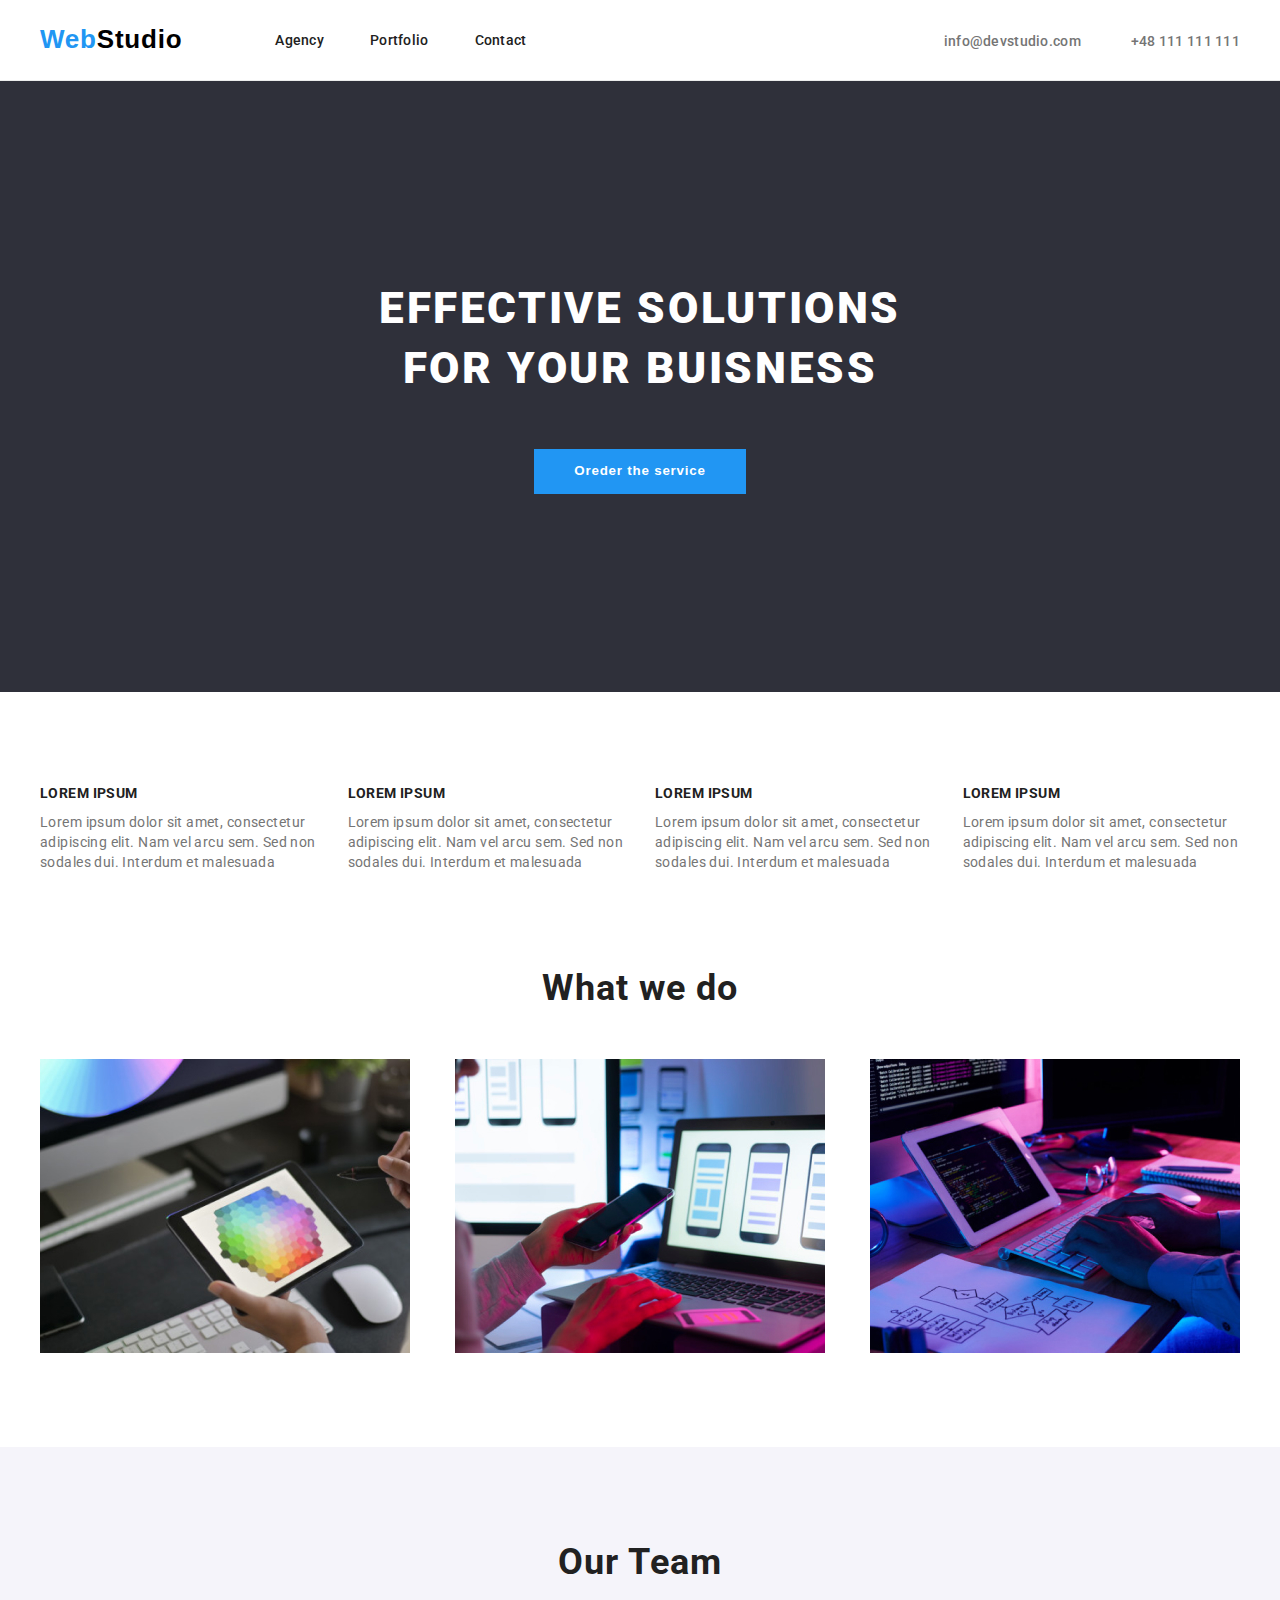
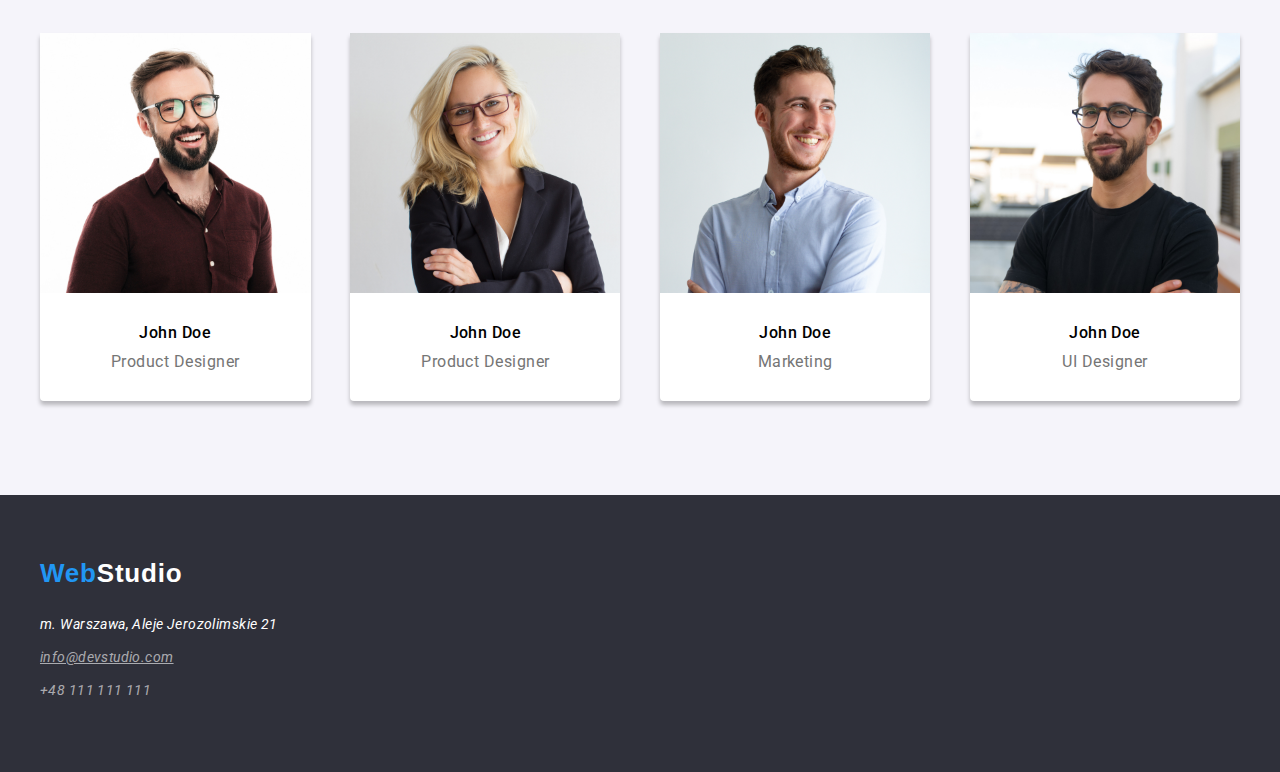
==== commit aa2ba148: "goit-markup-hw-03" ====
--- a/index.html
+++ b/index.html
@@ -139,7 +139,9 @@
           <ul class="adress">
             <li class="street">m. Warszawa, Aleje Jerozolimskie 21</li>
             <li>
-              <a href="mailto:info@devstudio.com" class="contact-info-footer">info@devstudio.com</a>
+              <a class="contact-info-footer underline" href="mailto:info@devstudio.com"
+                >info@devstudio.com</a
+              >
             </li>
             <li><a href="tel:+48111111111" class="contact-info-footer">+48 111 111 111</a></li>
           </ul>
--- a/css/style.css
+++ b/css/style.css
@@ -12,9 +12,11 @@
   --link-color: #2196f3;
   --secondary-background-color: #2f303a;
   --button-color: #f5f4fa;
+  --border-color: #ececec;
 }
 * {
   margin: 0;
+  padding: 0;
 }
 ul {
   list-style: none;
@@ -22,12 +24,9 @@
 a {
   text-decoration: none;
 }
-
-body {
-  font-family: var(--main-font);
-  color: var(--normal-text-color);
-}
-
+img {
+  display: block;
+}
 .section {
   padding: 94px 0;
 }
@@ -36,44 +35,95 @@
   width: 100%;
   margin: 0 auto;
 }
-.header {
-  background-color: var(--color-white);
+body {
+  font-family: var(--main-font);
+  color: var(--normal-text-color);
+}
+/* ============================================HEADER=========== */
+header {
+  border-bottom: 1px solid var(--border-color);
+}
+.container-header {
+  display: flex;
+  justify-content: space-between;
+  align-items: center;
+  height: 80px;
+}
+.nav {
+  display: flex;
+  column-gap: 93px;
+}
+.logo {
+  font-family: var(--secondary-font);
+  font-weight: 700;
+  font-size: 26px;
+  line-height: 1.46;
+  letter-spacing: 0.03em;
+  color: var(--link-color);
+}
+.studio {
+  font-family: var(--secondary-font);
+  color: var(--color-black);
+}
+.menu {
+  display: flex;
+  align-items: center;
+  column-gap: 46px;
+}
+.menu-item {
+  font-weight: 500;
+  font-size: 14px;
+  line-height: 1.17;
+  letter-spacing: 0.02em;
+  color: var(--normal-text-color);
+}
+.menu-item:hover {
+  color: var(--link-color);
+}
+.contact {
+  display: flex;
+  gap: 50px;
+}
+.contact-item {
+  font-weight: 500;
+  font-size: 14px;
+  line-height: 1.17;
+  letter-spacing: 0.02em;
+  color: var(--paragraph-text-color);
 }
 /* =====================================INDEX============== */
 .main-section {
   background-color: var(--secondary-background-color);
 }
+.container-slogan {
+  text-align: center;
+}
 .slogan {
-  text-align: center;
   font-weight: 900;
   font-size: 44px;
   line-height: 1.36;
   letter-spacing: 0.06em;
   text-transform: uppercase;
   color: var(--color-white);
-  display: flex;
-  justify-content: center;
-  align-items: center;
+  padding-top: 104px;
 }
 .blue-button {
-  justify-content: center;
-  align-items: center;
-  text-align: center;
   font-weight: 700;
   line-height: 1.87;
   letter-spacing: 0.06em;
   color: var(--color-white);
-  border: 0px;
+  border: none;
   background-color: var(--link-color);
-}
-
+  padding: 10px 40px;
+  margin: 50px 0 104px;
+}
 .lorem {
-  background-color: var(--color-white);
+  padding-bottom: 0;
 }
 .paragraphs-container {
   gap: 30px;
   display: flex;
-  justify-content: space-around;
+  justify-content: space-between;
 }
 .paragraphs-title {
   font-weight: 700;
@@ -88,13 +138,11 @@
   color: var(--paragraph-text-color);
   padding-top: 10px;
 }
-
 .our-team {
   background: #f5f4fa;
 }
 .section-title {
-  display: flex;
-  justify-content: center;
+  text-align: center;
   font-weight: 700;
   font-size: 36px;
   line-height: 1.17;
@@ -105,9 +153,7 @@
   gap: 30px;
   display: flex;
   justify-content: space-between;
-  padding-top: 50px;
-}
-
+}
 .our-team-image {
   box-shadow: 0px 4px 4px 0px rgba(0, 0, 0, 0.25);
   border-radius: 0px 0px 4px 4px;
@@ -132,145 +178,26 @@
   text-align: center;
 }
 
-/*=========================================FOOTER-HEADER========= */
-
-/* ============================================HEADER=========== */
-.nav-bar {
-  border-bottom: 1px solid var(--border-color);
-  background-color: var(--white);
-  display: flex;
-  /* box-shadow: 0px 4px 4px rgba(0, 0, 0, 0.25); */
-}
-
-.logo {
-  font-family: var(--secondary-font);
-  font-weight: 700;
-  font-size: 26px;
-  line-height: 1.46;
-  letter-spacing: 0.03em;
-  color: var(--link-color);
-}
-.studio {
-  font-family: var(--secondary-font);
-  color: var(--color-black);
-}
-.contact-position {
-  justify-content: flex-end;
-}
-
-.nav-items-second {
-  display: flex;
-  gap: 50px;
-  justify-content: flex-end;
-  padding-top: 32px;
-  padding-bottom: 32px;
-}
-.nav-item {
-  display: flex;
-  font-family: var(--main-font);
-  color: var(--normal-text-color);
-  gap: 46px;
-  padding-top: 32px;
-  padding-bottom: 32px;
-  font-size: 14px;
-}
-
-.menu-item {
-  display: flex;
-  justify-content: flex-start;
-  font-weight: 500;
-  font-size: 14px;
-  line-height: 1.17;
-  letter-spacing: 0.02em;
-  color: var(--normal-text-color);
-}
-
-.contact-mail {
-  display: flex;
-  font-style: normal;
-  font-weight: 500;
-  font-size: 14px;
-  line-height: 1.17;
-  letter-spacing: 0.02em;
-  color: var(--paragraph-text-color);
-}
-.contact-tel {
-  display: flex;
-  font-style: normal;
-  font-weight: 500;
-  font-size: 14px;
-  line-height: 1.17;
-  letter-spacing: 0.02em;
-  color: var(--paragraph-text-color);
-}
-
-/* ===========================================FOOTER============== */
-
-.footer {
-  background-color: var(--color-dark-grey);
-}
-.studio-footer {
-  color: var(--color-white);
-}
-.logo-footer {
-  padding-bottom: 20px;
-  padding-top: 60px;
-  display: flex;
-}
-.adress {
-  display: block;
-  justify-content: flex-start;
-  padding-bottom: 60px;
-}
-.street {
-  font-style: normal;
-  font-family: var(--main-font);
-  color: var(--color-white);
-  font-size: 14px;
-  line-height: 1.71;
-  letter-spacing: 0.03em;
-}
-
-.contact-info {
-  font-style: normal;
-  font-weight: 500;
-  font-size: 14px;
-  line-height: 1.17;
-  letter-spacing: 0.02em;
-  color: var(--paragraph-text-color);
-}
-.contact-info-footer {
-  font-size: 14px;
-  line-height: 1.7;
-  letter-spacing: 0.03em;
-  color: rgba(255, 255, 255, 0.6);
-}
-
-.button:focus,
-.button:hover {
-  color: white;
-  background-color: var(--link-color);
-}
-a:hover,
-a:focus {
-  color: var(--link-color);
-}
-
 /*===========================================PORTFOLIO===========*/
-button {
+.button-portfolio {
+  height: 38px;
+  width: 114px;
+  left: 740px;
+  top: 174px;
+  border-radius: 4px;
   font-family: var(--main-font);
   font-weight: 500;
   font-size: 16px;
   line-height: 1.62;
   background: #f5f4fa;
-  border-color: #f5f4fa;
+  border: 0px;
   letter-spacing: 0.03em;
   text-align: center;
   cursor: pointer;
-  border-radius: 4px;
   padding-left: 22px;
   padding-right: 22px;
 }
+
 .button-container {
   display: flex;
   justify-content: center;
@@ -279,8 +206,8 @@
 }
 .portfolio-container {
   display: flex;
-  gap: 15px;
-  flex-flow: row wrap;
+  gap: 30px;
+  flex-wrap: wrap;
 }
 .box-portfolio {
   border: 1px solid rgba(238, 238, 238, 1);
@@ -305,7 +232,49 @@
   padding-right: 24px;
   padding-bottom: 20px;
 }
-.portfolio {
-  justify-content: center;
-  padding-bottom: 94px;
-}
+
+/* ===========================================FOOTER============== */
+
+.footer {
+  padding: 60px 0;
+  background-color: var(--color-dark-grey);
+}
+.logo-footer {
+  display: inline-block;
+  padding-bottom: 20px;
+}
+.address {
+  font-style: normal;
+}
+.studio-footer {
+  color: var(--color-white);
+  margin-bottom: 20px;
+}
+.street {
+  font-family: var(--main-font);
+  color: var(--color-white);
+  font-size: 14px;
+  line-height: 1.71;
+  letter-spacing: 0.03em;
+  padding-bottom: 9px;
+}
+.contact-info-footer {
+  font-size: 14px;
+  line-height: 1.7;
+  letter-spacing: 0.03em;
+  color: rgba(255, 255, 255, 0.6);
+  display: inline-block;
+  padding-bottom: 9px;
+}
+.underline {
+  text-decoration-line: underline;
+}
+
+.button-portfolio:focus {
+  color: white;
+  background-color: var(--link-color);
+  box-shadow: 0px 4px 4px 0px #00000040;
+}
+.button-portfolio:hover {
+  box-shadow: 0px 4px 4px 0px #00000040;
+}
